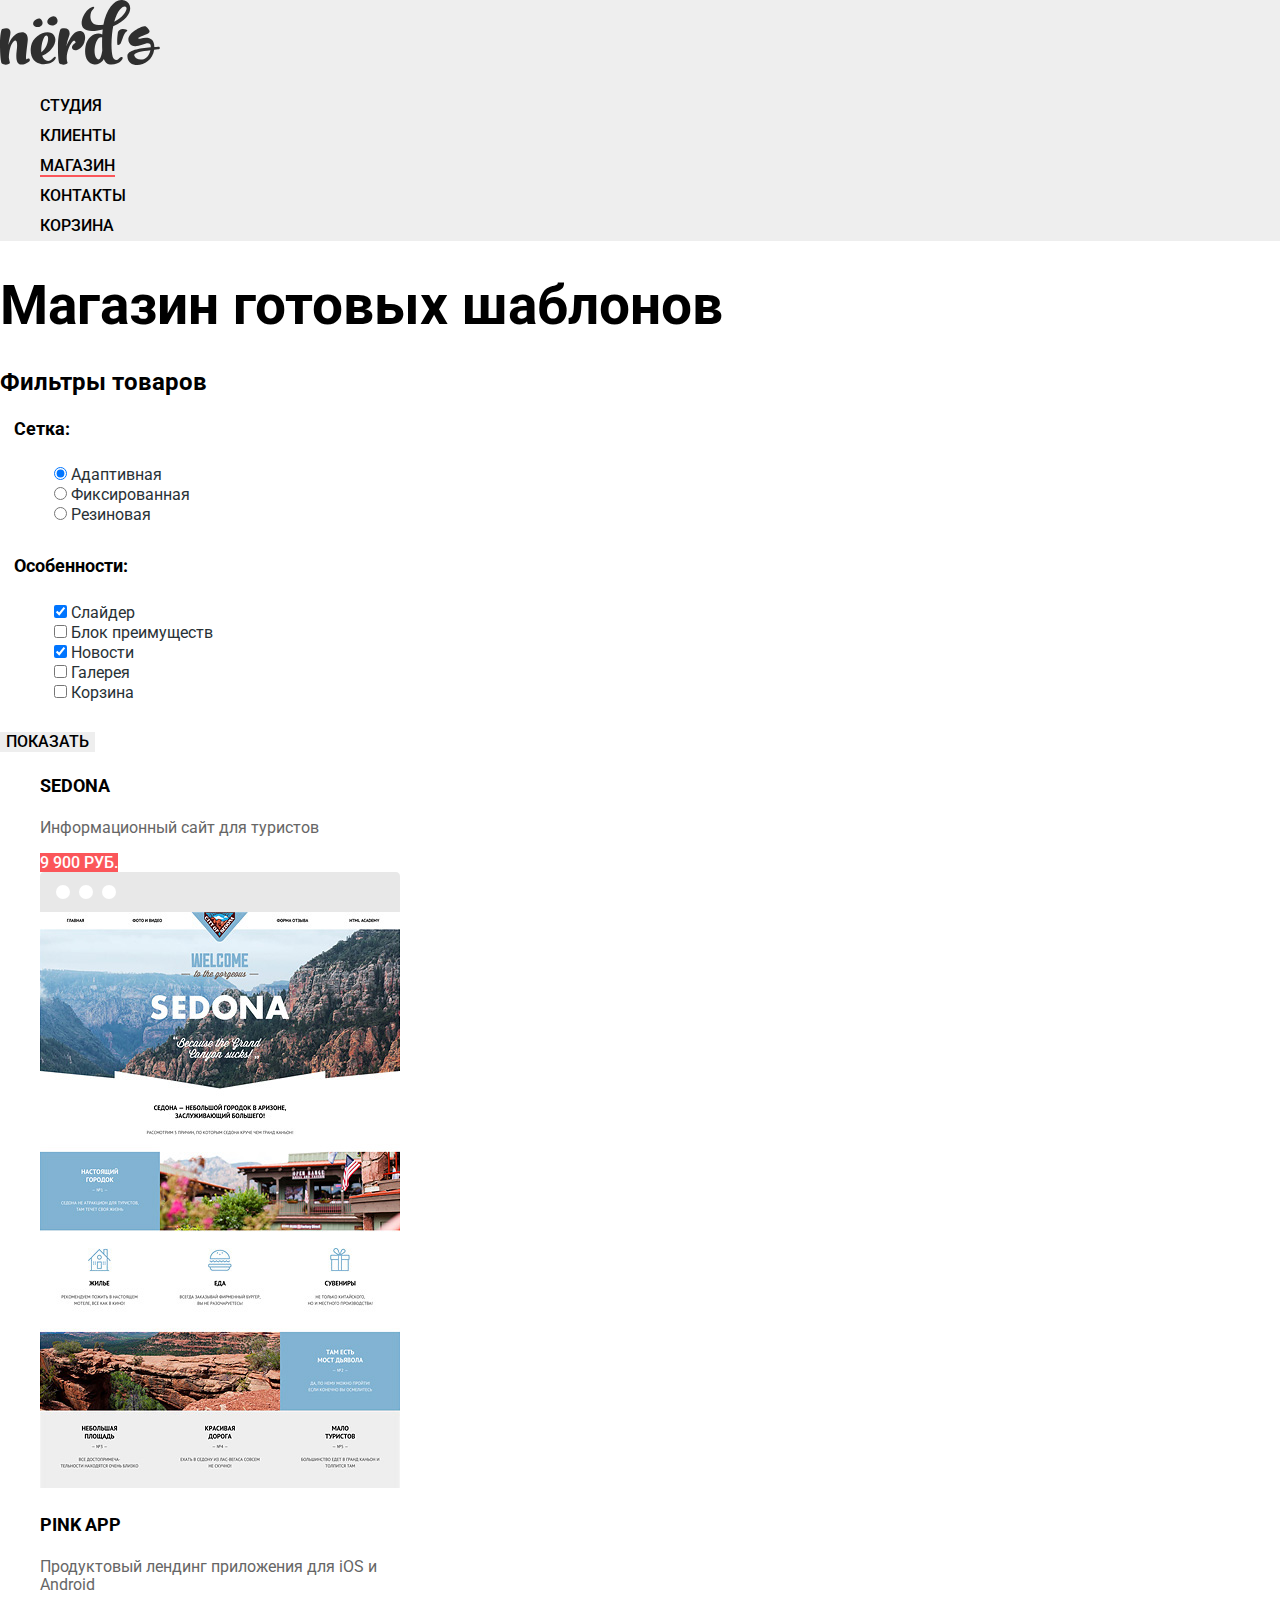
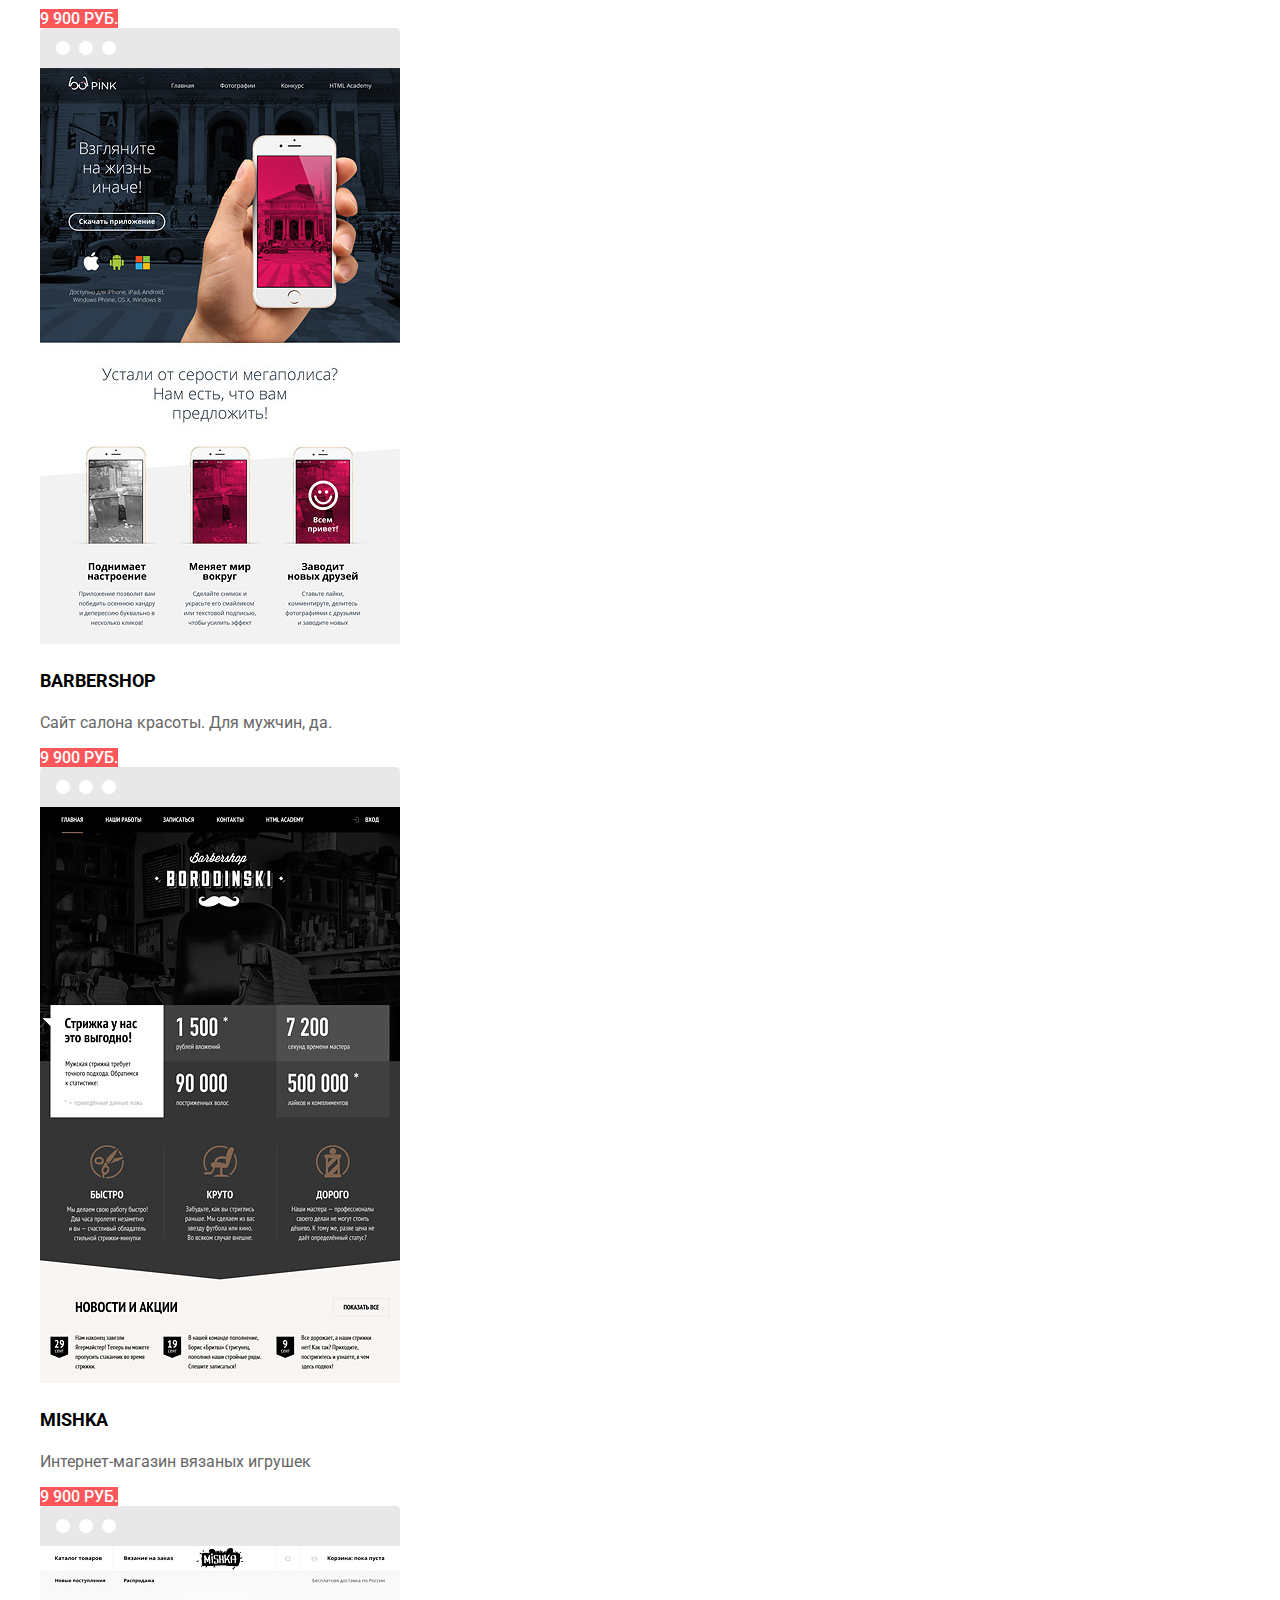
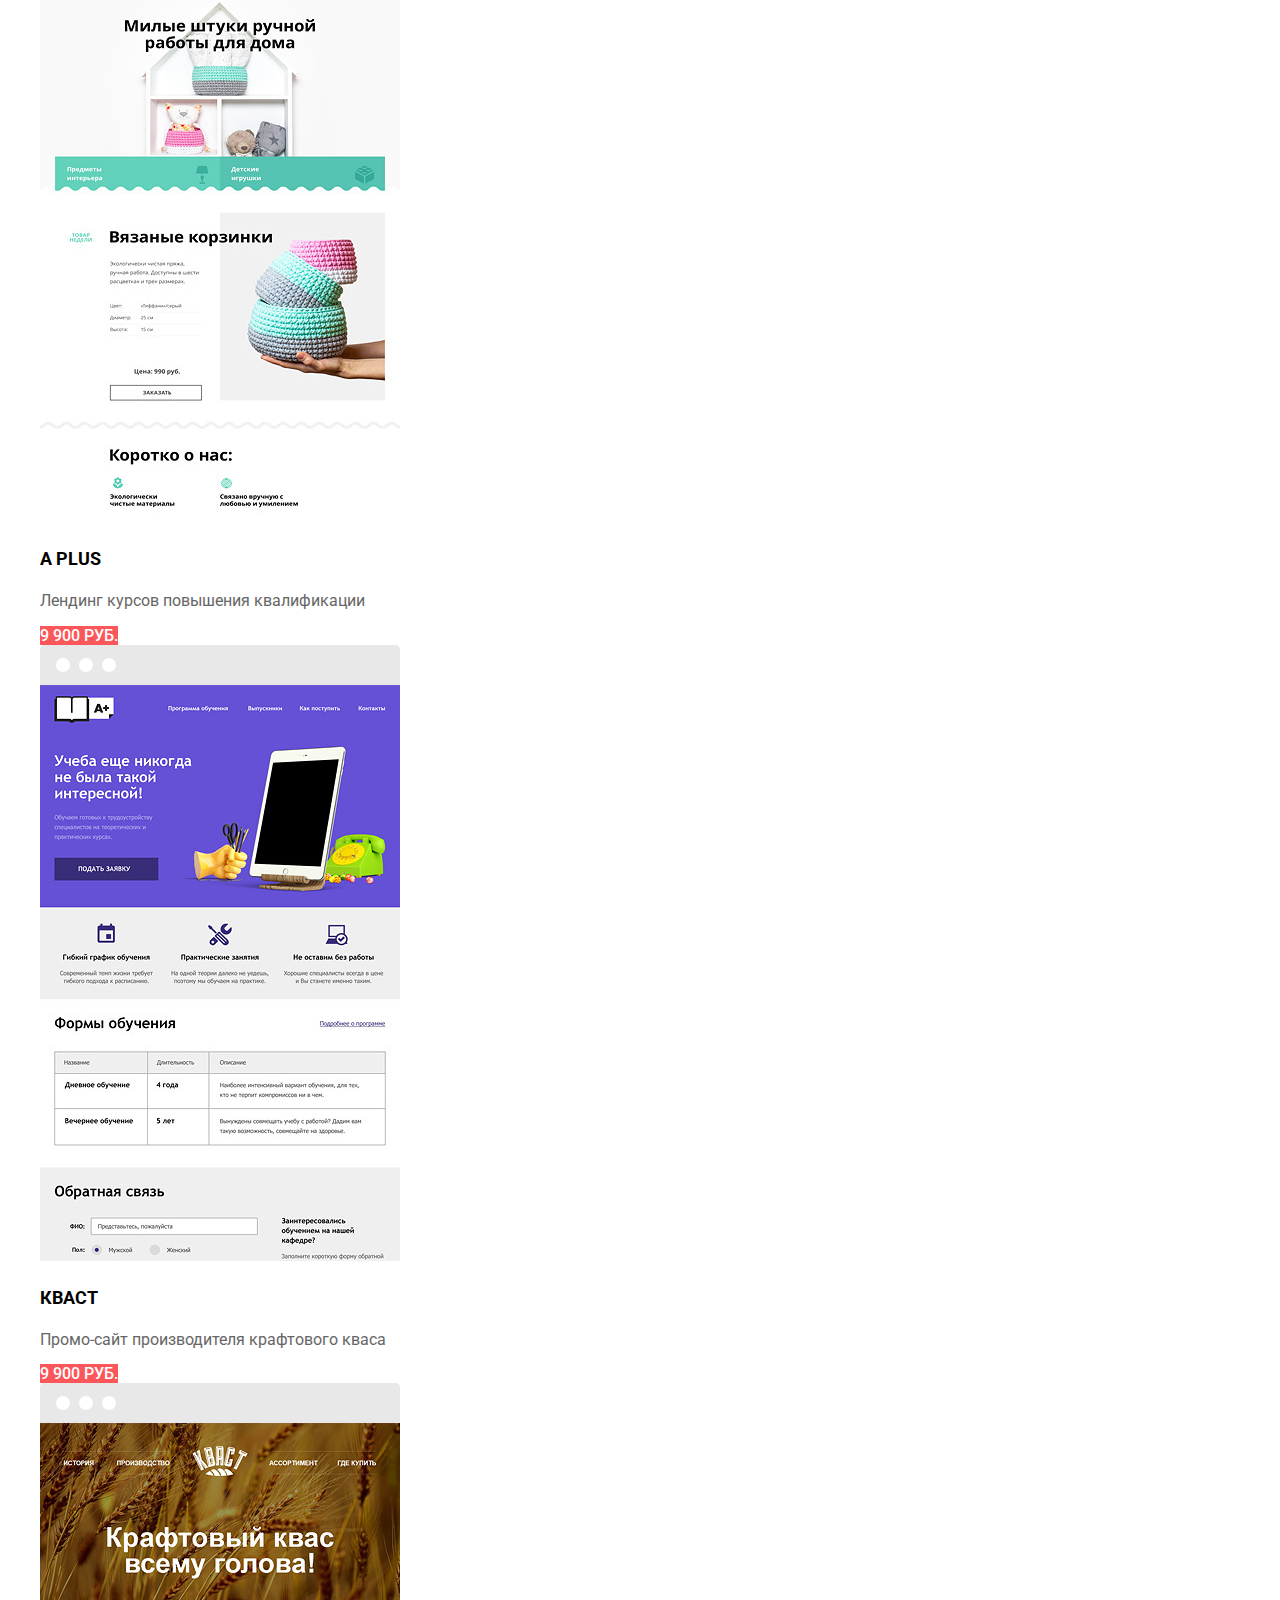
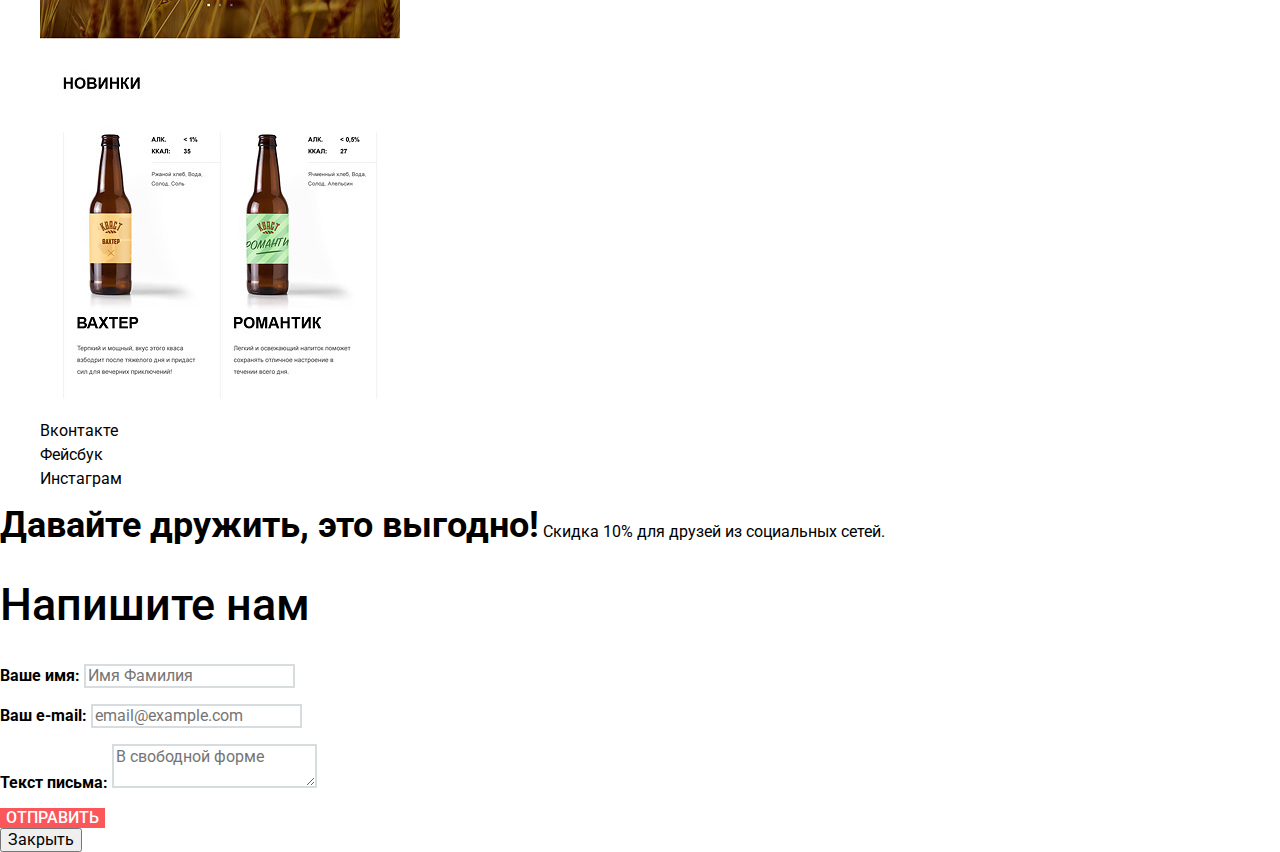
==== catalog.html @ ae448a40 "Лишние дивы убраны" ====
<!DOCTYPE html>
<html lang="ru">
<head>
    <meta charset="UTF-8">
    <title>Магазин готовых шаблонов</title>
    <link href="https://fonts.googleapis.com/css?family=Roboto:400,500,700" rel="stylesheet">
    <link href="css/normalize.css" rel="stylesheet">
    <link href="css/style.css" rel="stylesheet">
</head>
<body class="inner-page">
    <header>
        <nav class="main-navigation">
            <a class="main-header-logo" href="index.html">
                <img src="img/nerds-logo.svg" width="160" height="65" alt="Логотип Дизайн-студии «Нёрдс»">
            </a>
            <ul class="site-navigation">
                <li>
                    <a href="#">Студия</a>
                </li>
                <li>
                    <a href="#">Клиенты</a>
                </li>
                <li>
                    <a class="site-navigation-current" href="catalog.html">Магазин</a>
                </li>
                <li>
                    <a href="#">Контакты</a>
                </li>
                <li>
                    <a href="cart.html">Корзина</a>
                </li>
            </ul>
        </nav>
    </header>  
    <main>
        <h1 class="main-title">Магазин готовых шаблонов</h1>

        <section class="filters">
            <h2 class="visually-hidden">Фильтры товаров</h2>
            <form class="filter" method="get" action="https://echo.htmlacademy.ru">
                <fieldset>
                     <legend>Сетка:</legend>
                     <ul>
                         <li class="filter-option">
                            <input class="visually-hidden filter-input filter-input-radio" type="radio" name="dispaly-group" id="filter-adaptive" checked>
                            <label for="filter-adaptive">Адаптивная</label>
                        </li>
                        <li class="filter-option">
                            <input class="visually-hidden filter-input filter-input-radio" type="radio" name="dispaly-group" id="filter-fixed">
                            <label for="filter-fixed">Фиксированная</label>
                        </li>
                        <li class="filter-option">
                            <input class="visually-hidden filter-input filter-input-radio" type="radio" name="dispaly-group" id="filter-rubber">
                            <label for="filter-rubber">Резиновая</label>
                        </li>
                    </ul>
                </fieldset>
                <fieldset>
                    <legend>Особенности:</legend>
                    <ul>
                        <li class="filter-option">
                            <input class="visually-hidden filter-input filter-input-checkbox" type="checkbox" name="slider" id="filter-slider" checked>
                            <label for="filter-slider">Слайдер</label>
                        </li>
                        <li class="filter-option">
                            <input class="visually-hidden filter-input filter-input-checkbox" type="checkbox" name="features" id="filter-features">
                            <label for="filter-features">Блок преимуществ</label>
                        </li>
                        <li class="filter-option">
                            <input class="visually-hidden filter-input filter-input-checkbox" type="checkbox" name="news" id="filter-news" checked>
                            <label for="filter-news">Новости</label>
                        </li>
                        <li class="filter-option">
                            <input class="visually-hidden filter-input filter-input-checkbox" type="checkbox" name="gallery" id="filter-gallery">
                            <label for="filter-gallery">Галерея</label>
                        </li>
                        <li class="filter-option">
                            <input class="visually-hidden filter-input filter-input-checkbox" type="checkbox" name="cart" id="filter-cart">
                            <label for="filter-cart">Корзина</label>
                        </li>
                    </ul>
                </fieldset>
                <button class="button btn-filter" type="submit">Показать</button>
            </form>
        </section>
        
        <section class="catalog">
            <ul class="catalog-list">
                <li class="catalog-item">
                    <div class="catalog-item-hover">
                        <h3 class="catalog-item-title">Sedona</h3>
                        <p class="item-description">Информационный сайт для туристов</p> 
                        <a class="button" href="#">9 900 руб.</a>  
                    </div>
                    <div class="catalog-item-image">
                        <img class="item-image" src="img/img-sedona.jpg" width="360" height="576" alt="SEDONA"> 
                    </div>          
                </li>
                <li class="catalog-item">
                    <div class="catalog-item-hover">
                        <h3 class="catalog-item-title">Pink app</h3>
                        <p class="item-description">Продуктовый лендинг приложения для iOS и Android</p>
                        <a class="button" href="#">9 900 руб.</a>  
                    </div>
                    <div class="catalog-item-image">
                        <img class="item-image" src="img/img-pink.jpg" width="360" height="576" alt="PINK APP"> 
                    </div>          
                </li>
                <li class="catalog-item">
                    <div class="catalog-item-hover">
                        <h3 class="catalog-item-title">Barbershop</h3>
                        <p class="item-description">Сайт салона красоты. Для мужчин, да.</p>
                        <a class="button" href="#">9 900 руб.</a>  
                    </div>
                    <div class="catalog-item-image">
                        <img class="item-image" src="img/img-barbershop.jpg" width="360" height="576" alt="BARBERSHOP"> 
                    </div>          
                </li>
                <li class="catalog-item">
                    <div class="catalog-item-hover">
                        <h3 class="catalog-item-title">Mishka</h3>
                        <p class="item-description">Интернет-магазин вязаных игрушек</p>
                        <a class="button" href="#">9 900 руб.</a>  
                    </div>
                    <div class="catalog-item-image">
                        <img class="item-image" src="img/img-mishka.jpg" width="360" height="576" alt="MISHKA"> 
                    </div>          
                </li>
                <li class="catalog-item">
                    <div class="catalog-item-hover">
                        <h3 class="catalog-item-title">A Plus</h3>
                        <p class="item-description">Лендинг курсов повышения квалификации</p>
                        <a class="button" href="#">9 900 руб.</a>  
                    </div>
                    <div class="catalog-item-image">
                        <img class="item-image" src="img/img-aplus.jpg" width="360" height="576" alt="A PLUS"> 
                    </div>          
                </li>
                <li class="catalog-item">
                    <div class="catalog-item-hover">
                        <h3 class="catalog-item-title">Кваст</h3>
                        <p class="item-description">Промо-сайт производителя крафтового кваса</p>
                        <a class="button" href="#">9 900 руб.</a>  
                    </div>
                    <div class="catalog-item-image">
                        <img class="item-image" src="img/img-kvast.jpg" width="360" height="576" alt="КВАСТ"> 
                    </div>          
                </li>
            </ul>
        </section>

    </main>  
    <footer class="main-footer">
        <ul class="footer-social">
            <li>
                <a class="social-button vk" href="#">Вконтакте</a>
            </li>
            <li>
                <a class="social-button fb" href="#">Фейсбук</a>
            </li>
            <li>
                <a class="social-button inst" href="#">Инстаграм</a>
            </li>
        </ul>
        <p class="footer-text">
            <b>Давайте дружить, это выгодно!</b>
            <span>Скидка 10% для друзей из социальных сетей.</span>
        </p>
    </footer>

    <section class="modal-write-us">
        <h2>Напишите нам</h2>
        <form class="write-us-form" action="https://echo.htmlacademy.ru" method="post">
            <p>
                <label class="sub-name" for="name">Ваше имя:</label>
                <input class="name" id="name" type="text" name="name" placeholder="Имя Фамилия">
            </p>
            <p>
                <label class="sub-email" for="email">Ваш e-mail:</label>
                <input class="email" id="email" type="email" name="email" placeholder="email@example.com">
            </p>
            <p>
                <label class="sub-message" for="message">Текст письма:</label>
                <textarea class="message" id="message" name="message" placeholder="В свободной форме"></textarea>
            </p>
            <button class="button btn-write-us" type="submit">Отправить</button>
        </form>
        <button class="modal-close" type="button">Закрыть</button>
    </section>
</body>
</html>
---- css/style.css ----
body {
    margin: 0;
    padding: 0;
  
    font-family: "Roboto", Arial, sans-serif;
    font-size: 16px;
    line-height: 24px;
    font-weight: 400;
    color: #000000;
    
    background-color: #ffffff;
}

a {
    text-decoration: none;
}

.button {
    font: inherit;
    line-height: 18px;
    font-weight: 500;
    color: #ffffff;
  
    text-align: center;    
    vertical-align: middle;
    text-transform: uppercase;
  
    background-color: #fb565a;
    border: none;
}

.button:hover,
.button:focus {
    background-color: #e74246;
}

.button:active {
    color: rgba(255,255,255,0.3);

    background-color: #d7373b;
    box-shadow: inset 0px 3px 0 0 rgba(0, 1, 1, 0.1);
}

.main-navigation {
    font-size: 16px;
    line-height: 30px;
    color: #000000;
  
    background-color: #eeeeee;
}

.site-navigation,
.developments-list {
    list-style: none;
}

.site-navigation a {
    font-weight: 500;
    text-transform: uppercase;
    color: #000000;
}

.site-navigation a:hover,
.site-navigation a:focus {
    color: #fb565a;
}

.site-navigation a:active {
    color: rgba(0,0,0,0.3);
}
.site-navigation-current {
    border-bottom: 2px solid #fb565a;
}

.main-header-logo:hover {
    opacity: 0.8;
}

.main-header-logo:active {
    opacity: 0.3;
}

.btn-buy-app {
    background-color: #00ca74;
}

.btn-buy-app:hover,
.btn-buy-app:focus {
    background-color: #00bc6c;
}

.btn-buy-app:active {
    background-color: #00aa62;
}

.btn-buy-presentation {
    background-color: #efc84a;
}

.btn-buy-presentation:hover,
.btn-buy-presentation:focus {
    background-color: #eab534;
}

.btn-buy-presentation:active {
    background-color: #e5a722;
}

.main-title {
    font-size: 55px;
    line-height: 55px;
    font-weight: 700;
    color: #000000;
}

.filters fieldset {
    border: none;
}

.filters legend {
    font-size: 18px;
    line-height: 30px;
    font-weight: 700;
    color: #000000;
}

.filters ul {
    color: #283136;
    line-height: 20px;
    list-style: none; 
}

.filter-input:disabled + label {
    opacity: 0.3;
}

.btn-filter {
    color: #000000;

    background-color: #eeeeee;
}

.btn-filter:hover,
.btn-filter:focus {
    background-color: #dfdfdf;
}

.btn-filter:active {
    color: rgba(0,0,0,0.3);

    background-color: #d5d5d5;
}

.catalog-list {
    color: #666666;
    line-height: 18px;
    list-style: none; 
}

.catalog-item {
    width: 360px;
}

.catalog-item-title {
    font-size: 18px;
    line-height: 30px;
    font-weight: 700;
    text-transform: uppercase;
    color: #000000;
}

.catalog-item-image::before {
    content: "";

    display: block;
    width: 360px;
    height: 40px;

    background: url(../img/browser.svg) no-repeat;
    opacity: 0.12;
}

.catalog-item:hover > .catalog-item-image::before {
    opacity: 1;
}

.footer-social {
    list-style: none;
}

.main-footer a {
    font: inherit;
    color: #000000;
}

.footer-text b {
    font-size: 36px;
    line-height: 36px;
    font-weight: 700;
}

.footer-text span {
    font-size: 16px;
    line-height: 22px;
    font-weight: 400;
}

.modal-write-us {
    font-size: 16px;
    line-height: 18px;
    font-weight: 700;
    color: #000000;
  
    background-color: #ffffff;
}

.modal-write-us h2 {
    font-size: 45px;
    line-height: 45px;
    font-weight: 500;
}

.modal-write-us input,
.modal-write-us textarea {
    font: inherit;
    color: rgba(68,68,68,0.5);
    font-weight: 400;

    background-color: #ffffff;
    border: 2px solid #d7dcde;
} 

.modal-write-us input:hover,
.modal-write-us textarea:hover {
    border-color: #b4b9bb;
} 

.modal-write-us input:focus,
.modal-write-us textarea:focus {
    color: rgba(68,68,68,1);

    border-color: #000000;
} 

.modal-write-us input:invalid,
.modal-write-us textarea:invalid {
    color: #e74246;

    border-color: #e74246;
}
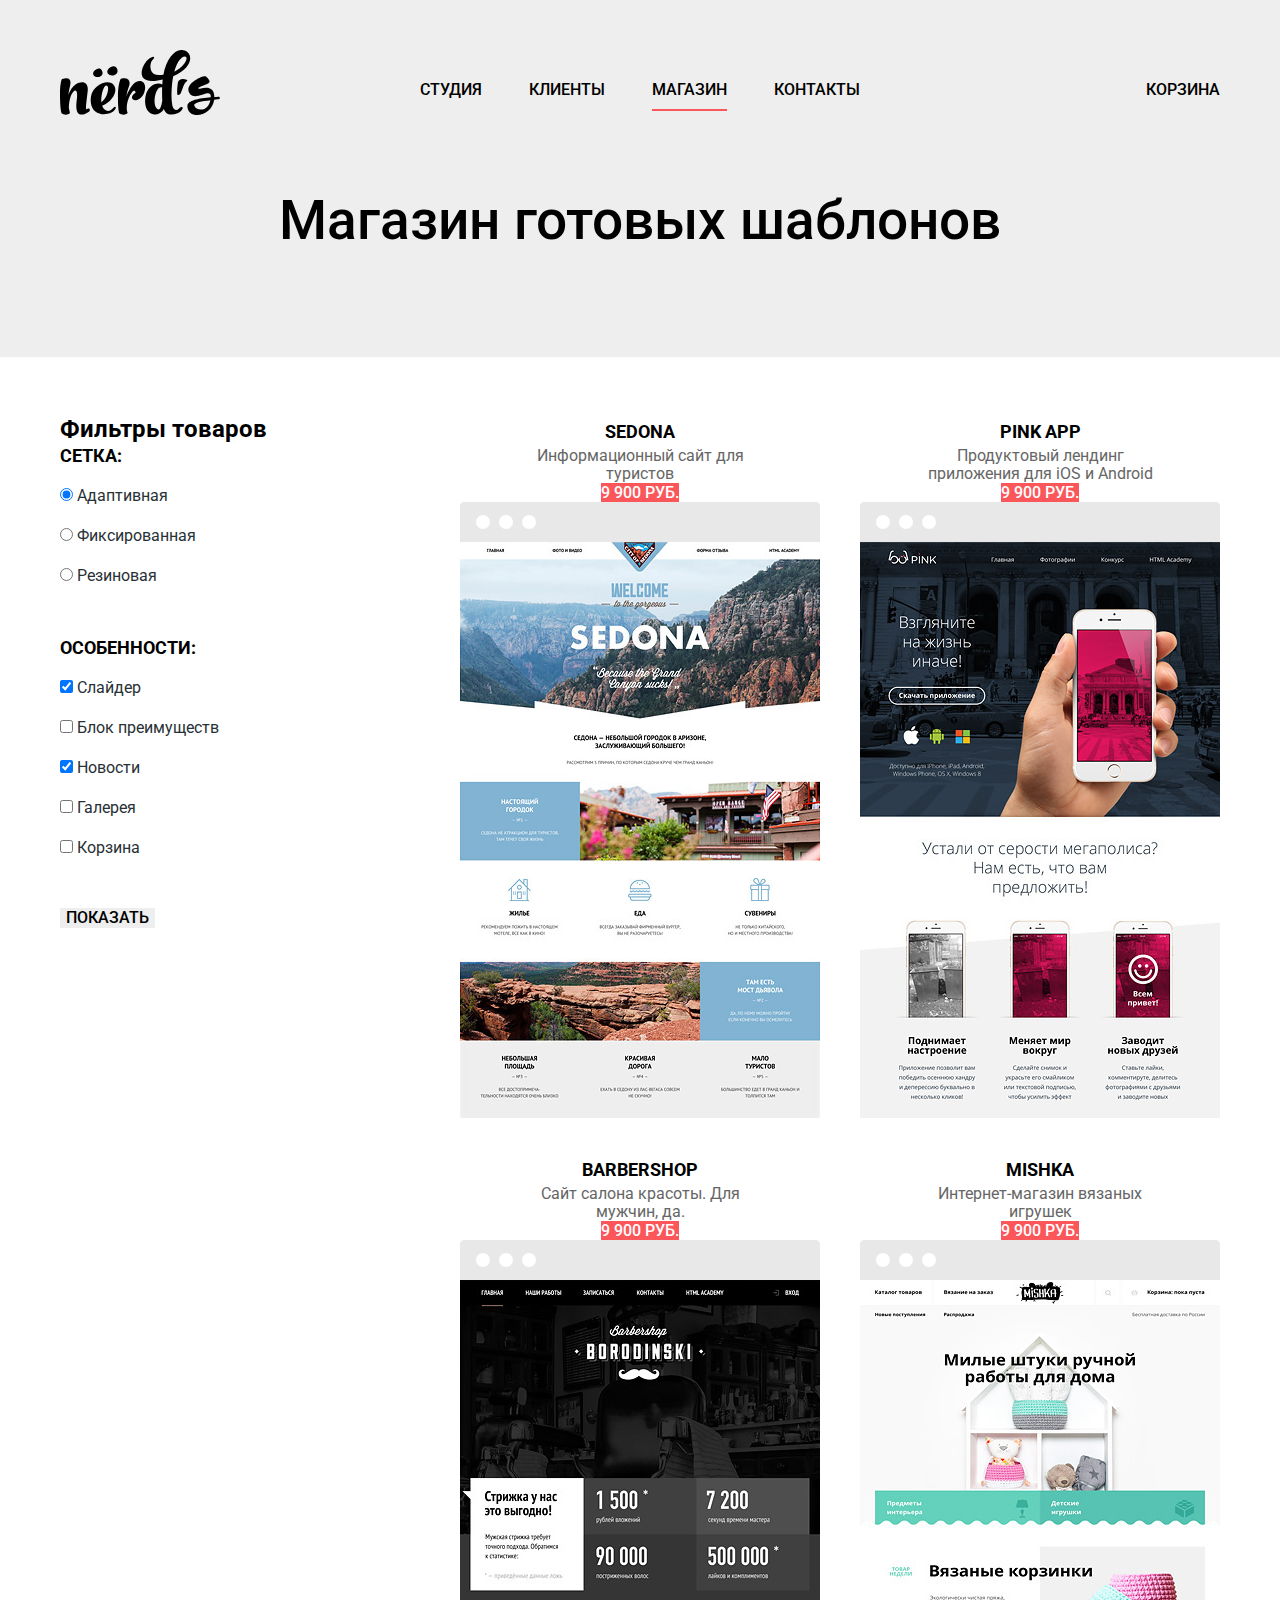
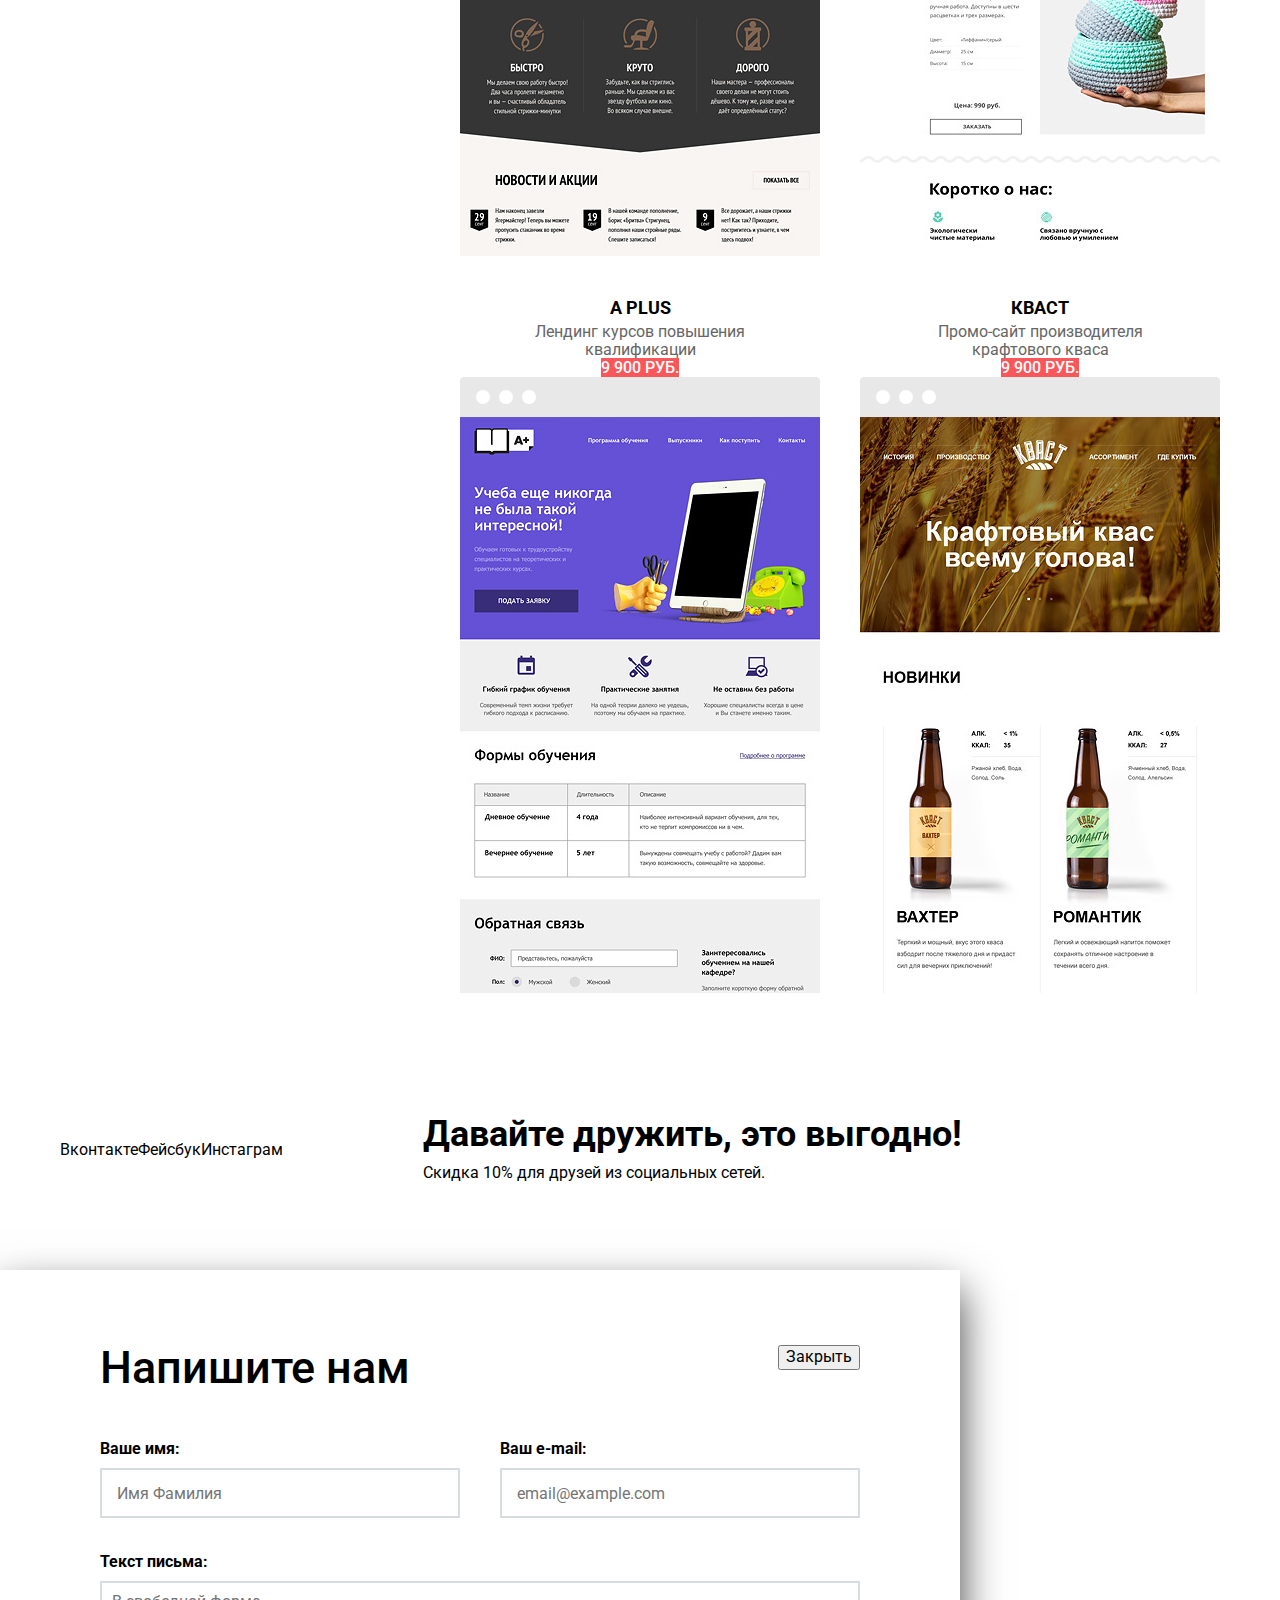
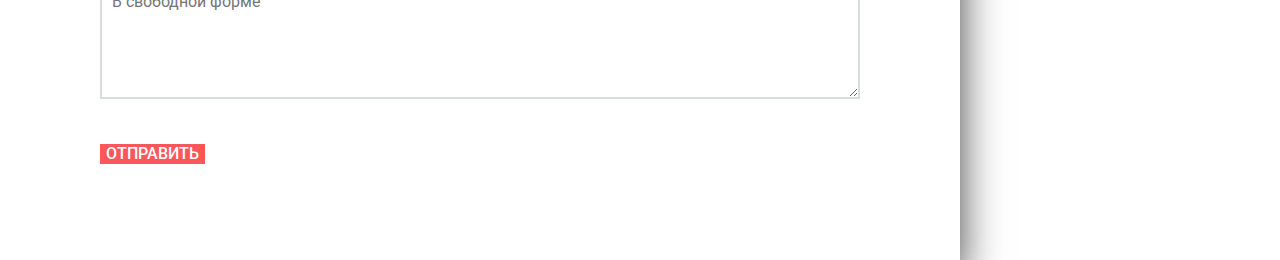
==== commit fef97f1f: "Основное задание: начинаем строить сетку личного проекта на флексах" ====
--- a/catalog.html
+++ b/catalog.html
@@ -8,149 +8,155 @@
     <link href="css/style.css" rel="stylesheet">
 </head>
 <body class="inner-page">
-    <header>
-        <nav class="main-navigation">
-            <a class="main-header-logo" href="index.html">
-                <img src="img/nerds-logo.svg" width="160" height="65" alt="Логотип Дизайн-студии «Нёрдс»">
-            </a>
-            <ul class="site-navigation">
-                <li>
-                    <a href="#">Студия</a>
-                </li>
-                <li>
-                    <a href="#">Клиенты</a>
-                </li>
-                <li>
-                    <a class="site-navigation-current" href="catalog.html">Магазин</a>
-                </li>
-                <li>
-                    <a href="#">Контакты</a>
-                </li>
-                <li>
-                    <a href="cart.html">Корзина</a>
-                </li>
-            </ul>
-        </nav>
+    <header class="main-header">
+        <div class="container">
+            <nav class="main-navigation">
+                <a class="main-header-logo" href="index.html">
+                    <img src="img/nerds-logo.svg" width="160" height="65" alt="Логотип Дизайн-студии «Нёрдс»">
+                </a>
+                <ul class="site-navigation">
+                    <li>
+                        <a href="#">Студия</a>
+                    </li>
+                    <li>
+                        <a href="#">Клиенты</a>
+                    </li>
+                    <li>
+                        <a class="site-navigation-current" href="catalog.html">Магазин</a>
+                    </li>
+                    <li>
+                        <a href="#">Контакты</a>
+                    </li>
+                </ul>
+                <ul class="cart">
+                    <li>
+                        <a href="cart.html">Корзина</a>
+                    </li>
+                </ul>
+            </nav>         
+        </div>
     </header>  
     <main>
         <h1 class="main-title">Магазин готовых шаблонов</h1>
-
-        <section class="filters">
-            <h2 class="visually-hidden">Фильтры товаров</h2>
-            <form class="filter" method="get" action="https://echo.htmlacademy.ru">
-                <fieldset>
-                     <legend>Сетка:</legend>
-                     <ul>
-                         <li class="filter-option">
-                            <input class="visually-hidden filter-input filter-input-radio" type="radio" name="dispaly-group" id="filter-adaptive" checked>
-                            <label for="filter-adaptive">Адаптивная</label>
-                        </li>
-                        <li class="filter-option">
-                            <input class="visually-hidden filter-input filter-input-radio" type="radio" name="dispaly-group" id="filter-fixed">
-                            <label for="filter-fixed">Фиксированная</label>
-                        </li>
-                        <li class="filter-option">
-                            <input class="visually-hidden filter-input filter-input-radio" type="radio" name="dispaly-group" id="filter-rubber">
-                            <label for="filter-rubber">Резиновая</label>
-                        </li>
-                    </ul>
-                </fieldset>
-                <fieldset>
-                    <legend>Особенности:</legend>
-                    <ul>
-                        <li class="filter-option">
-                            <input class="visually-hidden filter-input filter-input-checkbox" type="checkbox" name="slider" id="filter-slider" checked>
-                            <label for="filter-slider">Слайдер</label>
-                        </li>
-                        <li class="filter-option">
-                            <input class="visually-hidden filter-input filter-input-checkbox" type="checkbox" name="features" id="filter-features">
-                            <label for="filter-features">Блок преимуществ</label>
-                        </li>
-                        <li class="filter-option">
-                            <input class="visually-hidden filter-input filter-input-checkbox" type="checkbox" name="news" id="filter-news" checked>
-                            <label for="filter-news">Новости</label>
-                        </li>
-                        <li class="filter-option">
-                            <input class="visually-hidden filter-input filter-input-checkbox" type="checkbox" name="gallery" id="filter-gallery">
-                            <label for="filter-gallery">Галерея</label>
-                        </li>
-                        <li class="filter-option">
-                            <input class="visually-hidden filter-input filter-input-checkbox" type="checkbox" name="cart" id="filter-cart">
-                            <label for="filter-cart">Корзина</label>
-                        </li>
-                    </ul>
-                </fieldset>
-                <button class="button btn-filter" type="submit">Показать</button>
-            </form>
-        </section>
+          
+        <div class="main-columns container">
+            <section class="filters">
+                <h2 class="visually-hidden">Фильтры товаров</h2>
+                <form class="filter" method="get" action="https://echo.htmlacademy.ru">
+                    <fieldset>
+                         <legend>Сетка:</legend>
+                         <ul class="filter-grid">
+                             <li class="filter-option">
+                                <input class="visually-hidden filter-input filter-input-radio" type="radio" name="dispaly-group" id="filter-adaptive" checked>
+                                <label for="filter-adaptive">Адаптивная</label>
+                            </li>
+                            <li class="filter-option">
+                                <input class="visually-hidden filter-input filter-input-radio" type="radio" name="dispaly-group" id="filter-fixed">
+                                <label for="filter-fixed">Фиксированная</label>
+                            </li>
+                            <li class="filter-option">
+                                <input class="visually-hidden filter-input filter-input-radio" type="radio" name="dispaly-group" id="filter-rubber">
+                                <label for="filter-rubber">Резиновая</label>
+                            </li>
+                        </ul>
+                    </fieldset>
+                    <fieldset>
+                        <legend>Особенности:</legend>
+                        <ul class="filter-features">
+                            <li class="filter-option">
+                                <input class="visually-hidden filter-input filter-input-checkbox" type="checkbox" name="slider" id="filter-slider" checked>
+                                <label for="filter-slider">Слайдер</label>
+                            </li>
+                            <li class="filter-option">
+                                <input class="visually-hidden filter-input filter-input-checkbox" type="checkbox" name="features" id="filter-features">
+                                <label for="filter-features">Блок преимуществ</label>
+                            </li>
+                            <li class="filter-option">
+                                <input class="visually-hidden filter-input filter-input-checkbox" type="checkbox" name="news" id="filter-news" checked>
+                                <label for="filter-news">Новости</label>
+                            </li>
+                            <li class="filter-option">
+                                <input class="visually-hidden filter-input filter-input-checkbox" type="checkbox" name="gallery" id="filter-gallery">
+                                <label for="filter-gallery">Галерея</label>
+                            </li>
+                            <li class="filter-option">
+                                <input class="visually-hidden filter-input filter-input-checkbox" type="checkbox" name="cart" id="filter-cart">
+                                <label for="filter-cart">Корзина</label>
+                            </li>
+                        </ul>
+                    </fieldset>
+                    <button class="button btn-filter" type="submit">Показать</button>
+                </form>
+            </section>
+            
+            <section class="catalog">
+                <ul class="catalog-list">
+                    <li class="catalog-item">
+                        <div class="catalog-item-hover">
+                            <h3 class="catalog-item-title">Sedona</h3>
+                            <p class="item-description">Информационный сайт для туристов</p> 
+                            <a class="button" href="#">9 900 руб.</a>  
+                        </div>
+                        <div class="catalog-item-image">
+                            <img class="item-image" src="img/img-sedona.jpg" width="360" height="576" alt="SEDONA"> 
+                        </div>          
+                    </li>
+                    <li class="catalog-item">
+                        <div class="catalog-item-hover">
+                            <h3 class="catalog-item-title">Pink app</h3>
+                            <p class="item-description">Продуктовый лендинг приложения для iOS и Android</p>
+                            <a class="button" href="#">9 900 руб.</a>  
+                        </div>
+                        <div class="catalog-item-image">
+                            <img class="item-image" src="img/img-pink.jpg" width="360" height="576" alt="PINK APP"> 
+                        </div>          
+                    </li>
+                    <li class="catalog-item">
+                        <div class="catalog-item-hover">
+                            <h3 class="catalog-item-title">Barbershop</h3>
+                            <p class="item-description">Сайт салона красоты. Для мужчин, да.</p>
+                            <a class="button" href="#">9 900 руб.</a>  
+                        </div>
+                        <div class="catalog-item-image">
+                            <img class="item-image" src="img/img-barbershop.jpg" width="360" height="576" alt="BARBERSHOP"> 
+                        </div>          
+                    </li>
+                    <li class="catalog-item">
+                        <div class="catalog-item-hover">
+                            <h3 class="catalog-item-title">Mishka</h3>
+                            <p class="item-description">Интернет-магазин вязаных игрушек</p>
+                            <a class="button" href="#">9 900 руб.</a>  
+                        </div>
+                        <div class="catalog-item-image">
+                            <img class="item-image" src="img/img-mishka.jpg" width="360" height="576" alt="MISHKA"> 
+                        </div>          
+                    </li>
+                    <li class="catalog-item">
+                        <div class="catalog-item-hover">
+                            <h3 class="catalog-item-title">A Plus</h3>
+                            <p class="item-description">Лендинг курсов повышения квалификации</p>
+                            <a class="button" href="#">9 900 руб.</a>  
+                        </div>
+                        <div class="catalog-item-image">
+                            <img class="item-image" src="img/img-aplus.jpg" width="360" height="576" alt="A PLUS"> 
+                        </div>          
+                    </li>
+                    <li class="catalog-item">
+                        <div class="catalog-item-hover">
+                            <h3 class="catalog-item-title">Кваст</h3>
+                            <p class="item-description">Промо-сайт производителя крафтового кваса</p>
+                            <a class="button" href="#">9 900 руб.</a>  
+                        </div>
+                        <div class="catalog-item-image">
+                            <img class="item-image" src="img/img-kvast.jpg" width="360" height="576" alt="КВАСТ"> 
+                        </div>          
+                    </li>
+                </ul>
+            </section>
+        </div>
         
-        <section class="catalog">
-            <ul class="catalog-list">
-                <li class="catalog-item">
-                    <div class="catalog-item-hover">
-                        <h3 class="catalog-item-title">Sedona</h3>
-                        <p class="item-description">Информационный сайт для туристов</p> 
-                        <a class="button" href="#">9 900 руб.</a>  
-                    </div>
-                    <div class="catalog-item-image">
-                        <img class="item-image" src="img/img-sedona.jpg" width="360" height="576" alt="SEDONA"> 
-                    </div>          
-                </li>
-                <li class="catalog-item">
-                    <div class="catalog-item-hover">
-                        <h3 class="catalog-item-title">Pink app</h3>
-                        <p class="item-description">Продуктовый лендинг приложения для iOS и Android</p>
-                        <a class="button" href="#">9 900 руб.</a>  
-                    </div>
-                    <div class="catalog-item-image">
-                        <img class="item-image" src="img/img-pink.jpg" width="360" height="576" alt="PINK APP"> 
-                    </div>          
-                </li>
-                <li class="catalog-item">
-                    <div class="catalog-item-hover">
-                        <h3 class="catalog-item-title">Barbershop</h3>
-                        <p class="item-description">Сайт салона красоты. Для мужчин, да.</p>
-                        <a class="button" href="#">9 900 руб.</a>  
-                    </div>
-                    <div class="catalog-item-image">
-                        <img class="item-image" src="img/img-barbershop.jpg" width="360" height="576" alt="BARBERSHOP"> 
-                    </div>          
-                </li>
-                <li class="catalog-item">
-                    <div class="catalog-item-hover">
-                        <h3 class="catalog-item-title">Mishka</h3>
-                        <p class="item-description">Интернет-магазин вязаных игрушек</p>
-                        <a class="button" href="#">9 900 руб.</a>  
-                    </div>
-                    <div class="catalog-item-image">
-                        <img class="item-image" src="img/img-mishka.jpg" width="360" height="576" alt="MISHKA"> 
-                    </div>          
-                </li>
-                <li class="catalog-item">
-                    <div class="catalog-item-hover">
-                        <h3 class="catalog-item-title">A Plus</h3>
-                        <p class="item-description">Лендинг курсов повышения квалификации</p>
-                        <a class="button" href="#">9 900 руб.</a>  
-                    </div>
-                    <div class="catalog-item-image">
-                        <img class="item-image" src="img/img-aplus.jpg" width="360" height="576" alt="A PLUS"> 
-                    </div>          
-                </li>
-                <li class="catalog-item">
-                    <div class="catalog-item-hover">
-                        <h3 class="catalog-item-title">Кваст</h3>
-                        <p class="item-description">Промо-сайт производителя крафтового кваса</p>
-                        <a class="button" href="#">9 900 руб.</a>  
-                    </div>
-                    <div class="catalog-item-image">
-                        <img class="item-image" src="img/img-kvast.jpg" width="360" height="576" alt="КВАСТ"> 
-                    </div>          
-                </li>
-            </ul>
-        </section>
-
     </main>  
-    <footer class="main-footer">
+    <footer class="main-footer container">
         <ul class="footer-social">
             <li>
                 <a class="social-button vk" href="#">Вконтакте</a>
--- a/css/style.css
+++ b/css/style.css
@@ -41,31 +41,77 @@
     box-shadow: inset 0px 3px 0 0 rgba(0, 1, 1, 0.1);
 }
 
+.container {
+    max-width: 1160px;
+    margin: 0 auto;
+    padding: 0 20px;
+}
+
+.main-header {
+    width: 100%;
+
+    background-color: #eeeeee;
+}
+
+.site-navigation,
+.cart,
+.developments-list {
+    list-style: none;
+    margin: 0;
+    padding: 0;
+}
+
+.site-navigation a,
+.cart a {
+    display: block;
+    height: 34px;
+
+    font-weight: 500;
+    text-transform: uppercase;
+    color: #000000;
+}
+
+
 .main-navigation {
+    display: flex;
+    padding-top:50px;
+    padding-bottom: 35px;
+    
     font-size: 16px;
     line-height: 30px;
     color: #000000;
-  
-    background-color: #eeeeee;
-}
-
-.site-navigation,
-.developments-list {
-    list-style: none;
-}
-
-.site-navigation a {
-    font-weight: 500;
-    text-transform: uppercase;
-    color: #000000;
+}
+
+.main-header-logo {
+    width: 160px;
+    height: 65px;
+    margin-right: 200px;
+}
+
+.site-navigation {
+    display: flex;
+    justify-content: space-between;
+    width: 440px;
+    margin-top: 25px;
+}
+
+.cart {
+    width: 80px;
+    margin-top: 25px;
+    margin-left:auto;
+
+    text-align: right;  
 }
 
 .site-navigation a:hover,
-.site-navigation a:focus {
+.site-navigation a:focus,
+.cart a:hover,
+.cart a:focus {
     color: #fb565a;
 }
 
-.site-navigation a:active {
+.site-navigation a:active,
+.cart:active a {
     color: rgba(0,0,0,0.3);
 }
 .site-navigation-current {
@@ -78,6 +124,51 @@
 
 .main-header-logo:active {
     opacity: 0.3;
+}
+
+.developments-list {
+    display: flex;
+    padding-bottom: 80px;
+
+    border-bottom: 2px solid #eeeeee;
+}
+
+.development-item {
+    display: flex;
+    flex-direction: column;
+    width: 300px;
+    margin-right: 100px;
+}
+
+.development-item h3 {
+    margin:25px 0;
+    padding:0;
+
+    font-size: 24px;
+    line-height: 30px;
+    font-weight: 700;
+    text-transform: uppercase;
+}
+
+.development-item p {
+    margin:0;
+    margin-top: -7px;
+    padding:0;
+    margin-bottom: 32px;
+    width: 250px;
+
+    text-align: left;
+}
+
+.development-item img {
+    width: 300px;
+    height: 146px;
+
+    order: -1;
+}
+
+.development-item a {
+    align-self: flex-start;
 }
 
 .btn-buy-app {
@@ -106,62 +197,44 @@
     background-color: #e5a722;
 }
 
+.main-columns {
+    display:flex;
+    justify-content: space-between;
+}
+
 .main-title {
+    margin: 0;
+    margin-bottom: 60px;
+    padding: 43px 0 109px;
+
     font-size: 55px;
     line-height: 55px;
-    font-weight: 700;
-    color: #000000;
+    font-weight: 500;
+    text-align: center;
+    color: #000000;
+
+    background-color: #eeeeee;
+}
+
+.filters h2 {
+    margin: 0;
+    padding: 0;
 }
 
 .filters fieldset {
+    margin:0;
+    padding:0;
+
     border: none;
 }
 
+.filters fieldset:not(:last-child) {
+    margin-bottom: 47px;
+}
+
 .filters legend {
-    font-size: 18px;
-    line-height: 30px;
-    font-weight: 700;
-    color: #000000;
-}
-
-.filters ul {
-    color: #283136;
-    line-height: 20px;
-    list-style: none; 
-}
-
-.filter-input:disabled + label {
-    opacity: 0.3;
-}
-
-.btn-filter {
-    color: #000000;
-
-    background-color: #eeeeee;
-}
-
-.btn-filter:hover,
-.btn-filter:focus {
-    background-color: #dfdfdf;
-}
-
-.btn-filter:active {
-    color: rgba(0,0,0,0.3);
-
-    background-color: #d5d5d5;
-}
-
-.catalog-list {
-    color: #666666;
-    line-height: 18px;
-    list-style: none; 
-}
-
-.catalog-item {
-    width: 360px;
-}
-
-.catalog-item-title {
+    margin-bottom: 15px;
+
     font-size: 18px;
     line-height: 30px;
     font-weight: 700;
@@ -169,6 +242,92 @@
     color: #000000;
 }
 
+.filters ul {
+    margin:0;
+    padding:0;
+
+    line-height: 20px;
+    list-style: none; 
+    color: #283136;
+}
+
+.filter-grid {
+    display: flex;
+    flex-direction: column;
+    justify-content: space-between;
+    min-height: 100px;
+}
+
+.filter-features {
+    display: flex;
+    flex-direction: column;
+    justify-content: space-between;
+    min-height: 180px;
+}
+
+.filter-input:disabled + label {
+    opacity: 0.3;
+}
+
+.btn-filter {
+    color: #000000;
+
+    background-color: #eeeeee;
+}
+
+.btn-filter:hover,
+.btn-filter:focus {
+    background-color: #dfdfdf;
+}
+
+.btn-filter:active {
+    color: rgba(0,0,0,0.3);
+
+    background-color: #d5d5d5;
+}
+
+.catalog {
+    width: 760px;
+}
+
+.catalog-list {
+    display: flex;
+    justify-content: space-between;
+    flex-wrap: wrap;
+    margin:0;
+    padding:0;
+
+    text-align: center;
+    line-height: 18px;
+    list-style: none; 
+    color: #666666;
+}
+
+.catalog-item {
+    width: 360px;
+    margin-bottom: 33px;
+}
+
+.catalog-item-title {
+    margin:0;
+    padding:0;
+
+    font-size: 18px;
+    line-height: 30px;
+    font-weight: 700;
+    text-align: center;
+    text-transform: uppercase;
+    color: #000000;
+}
+
+.item-description {
+    width: 240px;
+    margin:0 auto;
+    padding:0;
+
+    text-align: center;
+}
+
 .catalog-item-image::before {
     content: "";
 
@@ -184,19 +343,35 @@
     opacity: 1;
 }
 
-.footer-social {
-    list-style: none;
+.main-footer {
+    display: flex;
+    padding: 70px 0;
 }
 
 .main-footer a {
     font: inherit;
     color: #000000;
+}
+
+.footer-social {
+    display: flex;
+    align-items: center;
+    padding:0;
+    margin-right: 140px;
+
+    list-style: none;
+}
+
+.footer-text {
+    display: flex;
+    flex-direction: column;
 }
 
 .footer-text b {
     font-size: 36px;
     line-height: 36px;
     font-weight: 700;
+    margin-bottom: 10px;
 }
 
 .footer-text span {
@@ -206,18 +381,79 @@
 }
 
 .modal-write-us {
+    display:flex;
+    flex-direction: column;
+    width: 960px;
+    height: 590px;
+    margin:0;
+    padding: 75px 100px 85px;
+    box-sizing: border-box; 
+    
     font-size: 16px;
     line-height: 18px;
     font-weight: 700;
     color: #000000;
   
     background-color: #ffffff;
+    box-shadow: 0px 20px 40px 0 rgba(0, 1, 1, 0.75);
 }
 
 .modal-write-us h2 {
+    align-self: flex-start;
+    margin:0;
+    margin-bottom: 50px;
+    padding:0;
+
     font-size: 45px;
     line-height: 45px;
     font-weight: 500;
+}
+
+.write-us-form {
+    position: relative;
+
+    display:flex;
+    flex-wrap: wrap;
+    justify-content: space-between;
+    margin:0;
+    padding:0;
+}
+
+.write-us-form p {
+    display: flex;
+    flex-direction: column;
+    margin:0;
+    padding:0;
+}
+
+.btn-write-us {
+    align-self: flex-start;
+}
+
+.write-us-form input:not([type=submit]) {
+    width: 360px;
+    height: 50px;
+    margin-top: 10px;
+    padding: 0 15px;
+    box-sizing: border-box; 
+}
+
+.sub-message {
+    margin: 35px 0 10px;
+}
+
+.message {
+    width: 760px;
+    height: 118px;
+    margin-bottom: 45px;
+    padding: 10px;
+    box-sizing: border-box;
+}
+
+.modal-close {
+    position: absolute;
+
+    align-self: flex-end;
 }
 
 .modal-write-us input,
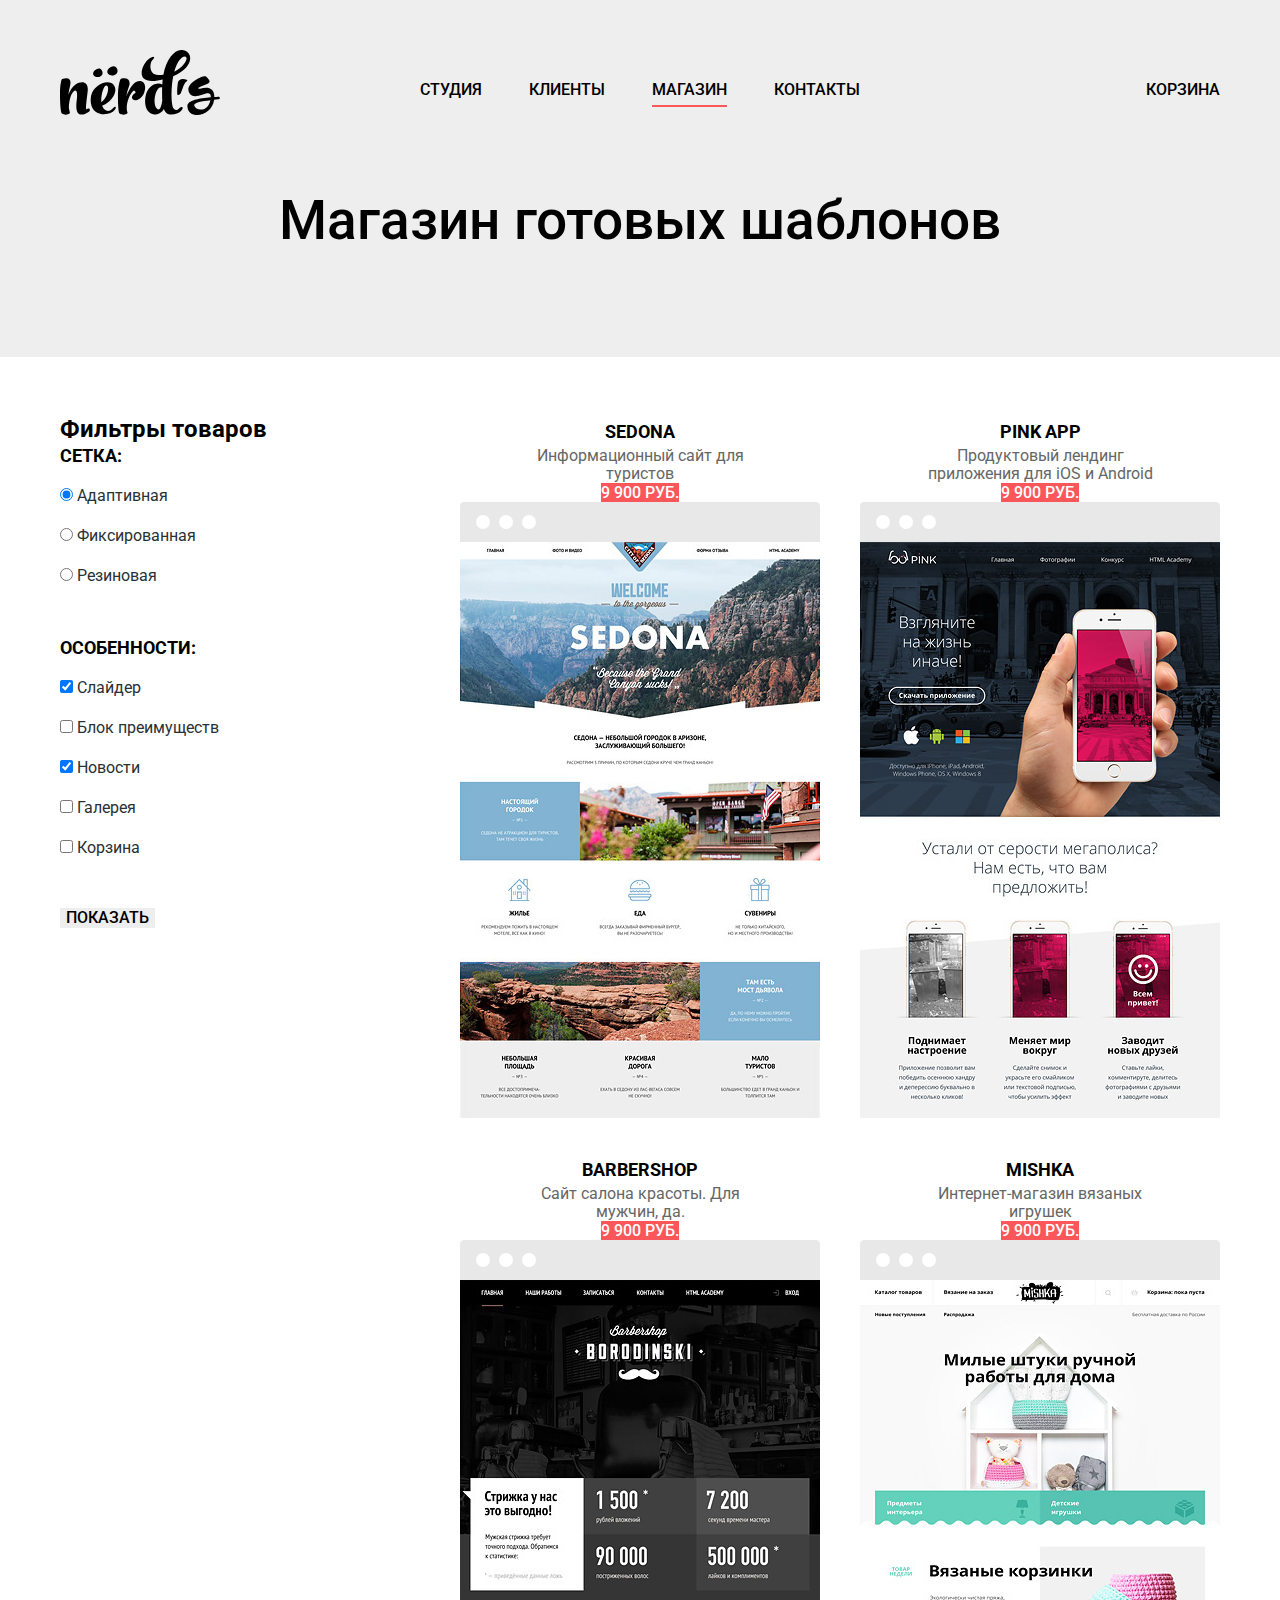
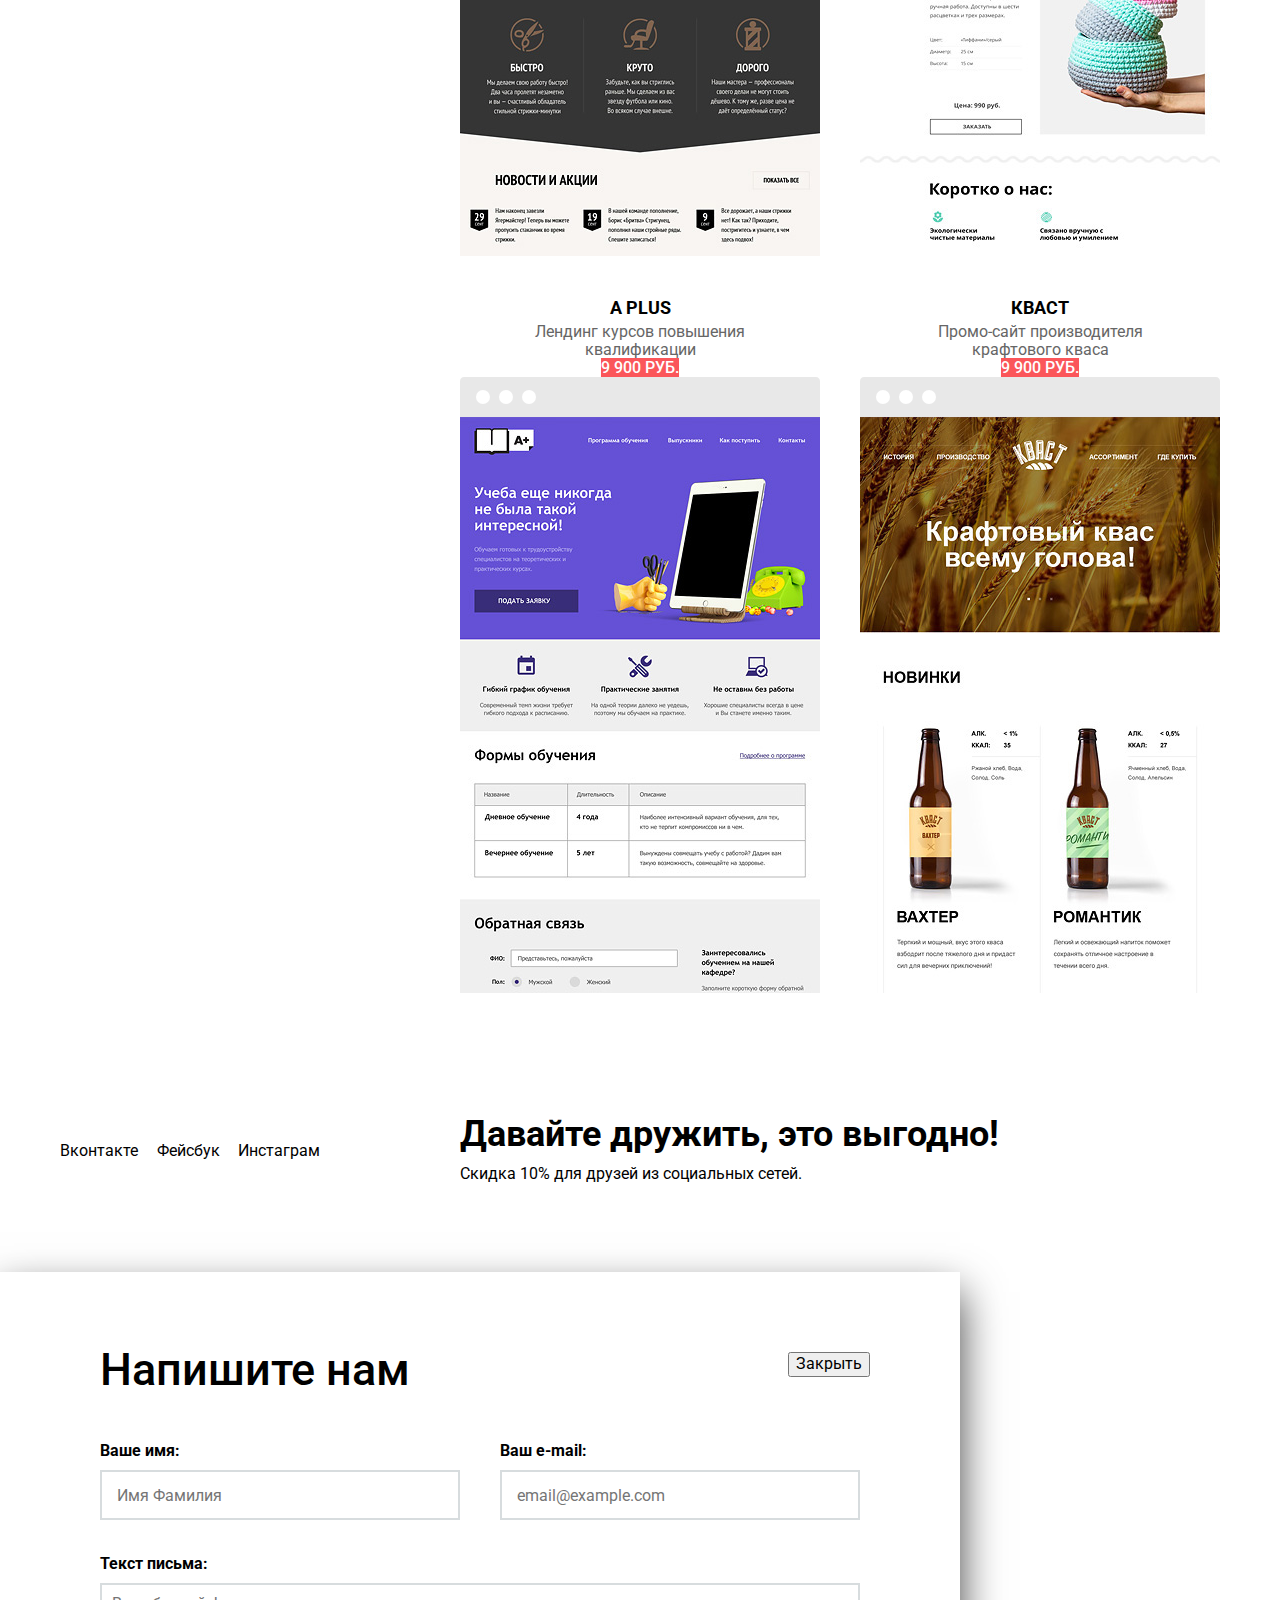
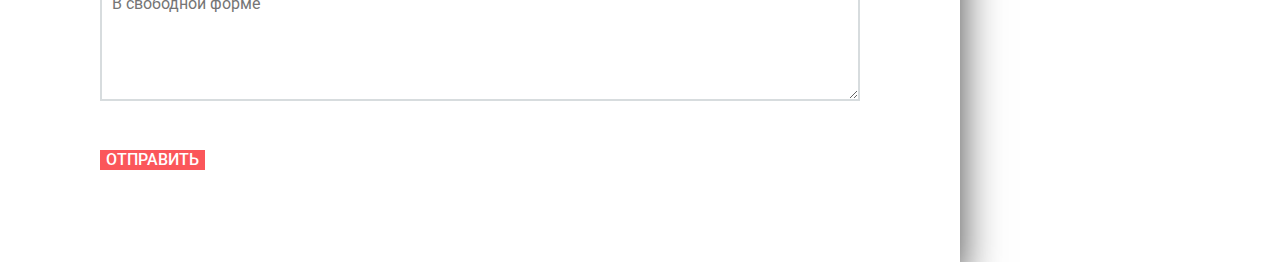
==== commit 78eece3e: "исправлено" ====
--- a/catalog.html
+++ b/catalog.html
@@ -9,43 +9,41 @@
 </head>
 <body class="inner-page">
     <header class="main-header">
-        <div class="container">
-            <nav class="main-navigation">
-                <a class="main-header-logo" href="index.html">
-                    <img src="img/nerds-logo.svg" width="160" height="65" alt="Логотип Дизайн-студии «Нёрдс»">
-                </a>
-                <ul class="site-navigation">
-                    <li>
-                        <a href="#">Студия</a>
-                    </li>
-                    <li>
-                        <a href="#">Клиенты</a>
-                    </li>
-                    <li>
-                        <a class="site-navigation-current" href="catalog.html">Магазин</a>
-                    </li>
-                    <li>
-                        <a href="#">Контакты</a>
-                    </li>
-                </ul>
-                <ul class="cart">
-                    <li>
-                        <a href="cart.html">Корзина</a>
-                    </li>
-                </ul>
-            </nav>         
-        </div>
+        <nav class="main-navigation container">
+            <a class="main-header-logo" href="index.html">
+                <img src="img/nerds-logo.svg" width="160" height="65" alt="Логотип Дизайн-студии «Нёрдс»">
+            </a>
+            <ul class="site-navigation">
+                <li>
+                    <a href="#">Студия</a>
+                </li>
+                <li>
+                    <a href="#">Клиенты</a>
+                </li>
+                <li>
+                    <a class="site-navigation-current" href="catalog.html">Магазин</a>
+                </li>
+                <li>
+                    <a href="#">Контакты</a>
+                </li>
+            </ul>
+            <ul class="cart">
+                <li>
+                    <a href="cart.html">Корзина</a>
+                </li>
+            </ul>
+        </nav>         
     </header>  
     <main>
         <h1 class="main-title">Магазин готовых шаблонов</h1>
           
-        <div class="main-columns container">
+        <div class="catalog-grid container">
             <section class="filters">
                 <h2 class="visually-hidden">Фильтры товаров</h2>
                 <form class="filter" method="get" action="https://echo.htmlacademy.ru">
                     <fieldset>
                          <legend>Сетка:</legend>
-                         <ul class="filter-grid">
+                         <ul class="filter">
                              <li class="filter-option">
                                 <input class="visually-hidden filter-input filter-input-radio" type="radio" name="dispaly-group" id="filter-adaptive" checked>
                                 <label for="filter-adaptive">Адаптивная</label>
@@ -62,7 +60,7 @@
                     </fieldset>
                     <fieldset>
                         <legend>Особенности:</legend>
-                        <ul class="filter-features">
+                        <ul class="filter">
                             <li class="filter-option">
                                 <input class="visually-hidden filter-input filter-input-checkbox" type="checkbox" name="slider" id="filter-slider" checked>
                                 <label for="filter-slider">Слайдер</label>
--- a/css/style.css
+++ b/css/style.css
@@ -48,8 +48,6 @@
 }
 
 .main-header {
-    width: 100%;
-
     background-color: #eeeeee;
 }
 
@@ -64,7 +62,6 @@
 .site-navigation a,
 .cart a {
     display: block;
-    height: 34px;
 
     font-weight: 500;
     text-transform: uppercase;
@@ -74,7 +71,7 @@
 
 .main-navigation {
     display: flex;
-    padding-top:50px;
+    padding-top: 50px;
     padding-bottom: 35px;
     
     font-size: 16px;
@@ -141,8 +138,8 @@
 }
 
 .development-item h3 {
-    margin:25px 0;
-    padding:0;
+    margin: 25px 0;
+    padding: 0;
 
     font-size: 24px;
     line-height: 30px;
@@ -151,9 +148,9 @@
 }
 
 .development-item p {
-    margin:0;
+    margin: 0;
     margin-top: -7px;
-    padding:0;
+    padding: 0;
     margin-bottom: 32px;
     width: 250px;
 
@@ -161,9 +158,6 @@
 }
 
 .development-item img {
-    width: 300px;
-    height: 146px;
-
     order: -1;
 }
 
@@ -197,8 +191,8 @@
     background-color: #e5a722;
 }
 
-.main-columns {
-    display:flex;
+.catalog-grid {
+    display: flex;
     justify-content: space-between;
 }
 
@@ -222,8 +216,8 @@
 }
 
 .filters fieldset {
-    margin:0;
-    padding:0;
+    margin: 0;
+    padding: 0;
 
     border: none;
 }
@@ -243,26 +237,16 @@
 }
 
 .filters ul {
-    margin:0;
-    padding:0;
+    margin: 0;
+    padding: 0;
 
     line-height: 20px;
     list-style: none; 
     color: #283136;
 }
 
-.filter-grid {
-    display: flex;
-    flex-direction: column;
-    justify-content: space-between;
-    min-height: 100px;
-}
-
-.filter-features {
-    display: flex;
-    flex-direction: column;
-    justify-content: space-between;
-    min-height: 180px;
+.filter li:not(:last-child) {
+    padding-bottom: 20px;
 }
 
 .filter-input:disabled + label {
@@ -294,8 +278,8 @@
     display: flex;
     justify-content: space-between;
     flex-wrap: wrap;
-    margin:0;
-    padding:0;
+    margin: 0;
+    padding: 0;
 
     text-align: center;
     line-height: 18px;
@@ -309,8 +293,8 @@
 }
 
 .catalog-item-title {
-    margin:0;
-    padding:0;
+    margin: 0;
+    padding: 0;
 
     font-size: 18px;
     line-height: 30px;
@@ -322,8 +306,8 @@
 
 .item-description {
     width: 240px;
-    margin:0 auto;
-    padding:0;
+    margin: 0 auto;
+    padding: 0;
 
     text-align: center;
 }
@@ -355,19 +339,18 @@
 
 .footer-social {
     display: flex;
+    justify-content: space-between;
     align-items: center;
-    padding:0;
+    width: 260px;
+    padding: 0;
     margin-right: 140px;
 
     list-style: none;
 }
 
-.footer-text {
-    display: flex;
-    flex-direction: column;
-}
-
 .footer-text b {
+    display: block;
+
     font-size: 36px;
     line-height: 36px;
     font-weight: 700;
@@ -381,11 +364,10 @@
 }
 
 .modal-write-us {
-    display:flex;
-    flex-direction: column;
+    position: relative;
     width: 960px;
     height: 590px;
-    margin:0;
+    margin: 0;
     padding: 75px 100px 85px;
     box-sizing: border-box; 
     
@@ -399,10 +381,9 @@
 }
 
 .modal-write-us h2 {
-    align-self: flex-start;
-    margin:0;
+    margin: 0;
     margin-bottom: 50px;
-    padding:0;
+    padding: 0;
 
     font-size: 45px;
     line-height: 45px;
@@ -410,36 +391,34 @@
 }
 
 .write-us-form {
-    position: relative;
-
-    display:flex;
+    display: flex;
     flex-wrap: wrap;
     justify-content: space-between;
-    margin:0;
-    padding:0;
+    margin: 0;
+    padding: 0;
 }
 
 .write-us-form p {
-    display: flex;
-    flex-direction: column;
-    margin:0;
-    padding:0;
+    margin: 0;
+    padding: 0;
 }
 
 .btn-write-us {
     align-self: flex-start;
 }
 
-.write-us-form input:not([type=submit]) {
+.sub-message {
+    display: block;
+    margin: 35px 0 10px;
+}
+
+.write-us-form input {
+    display: block;
     width: 360px;
     height: 50px;
     margin-top: 10px;
     padding: 0 15px;
     box-sizing: border-box; 
-}
-
-.sub-message {
-    margin: 35px 0 10px;
 }
 
 .message {
@@ -452,8 +431,8 @@
 
 .modal-close {
     position: absolute;
-
-    align-self: flex-end;
+    top: 80px;
+    right: 90px;
 }
 
 .modal-write-us input,
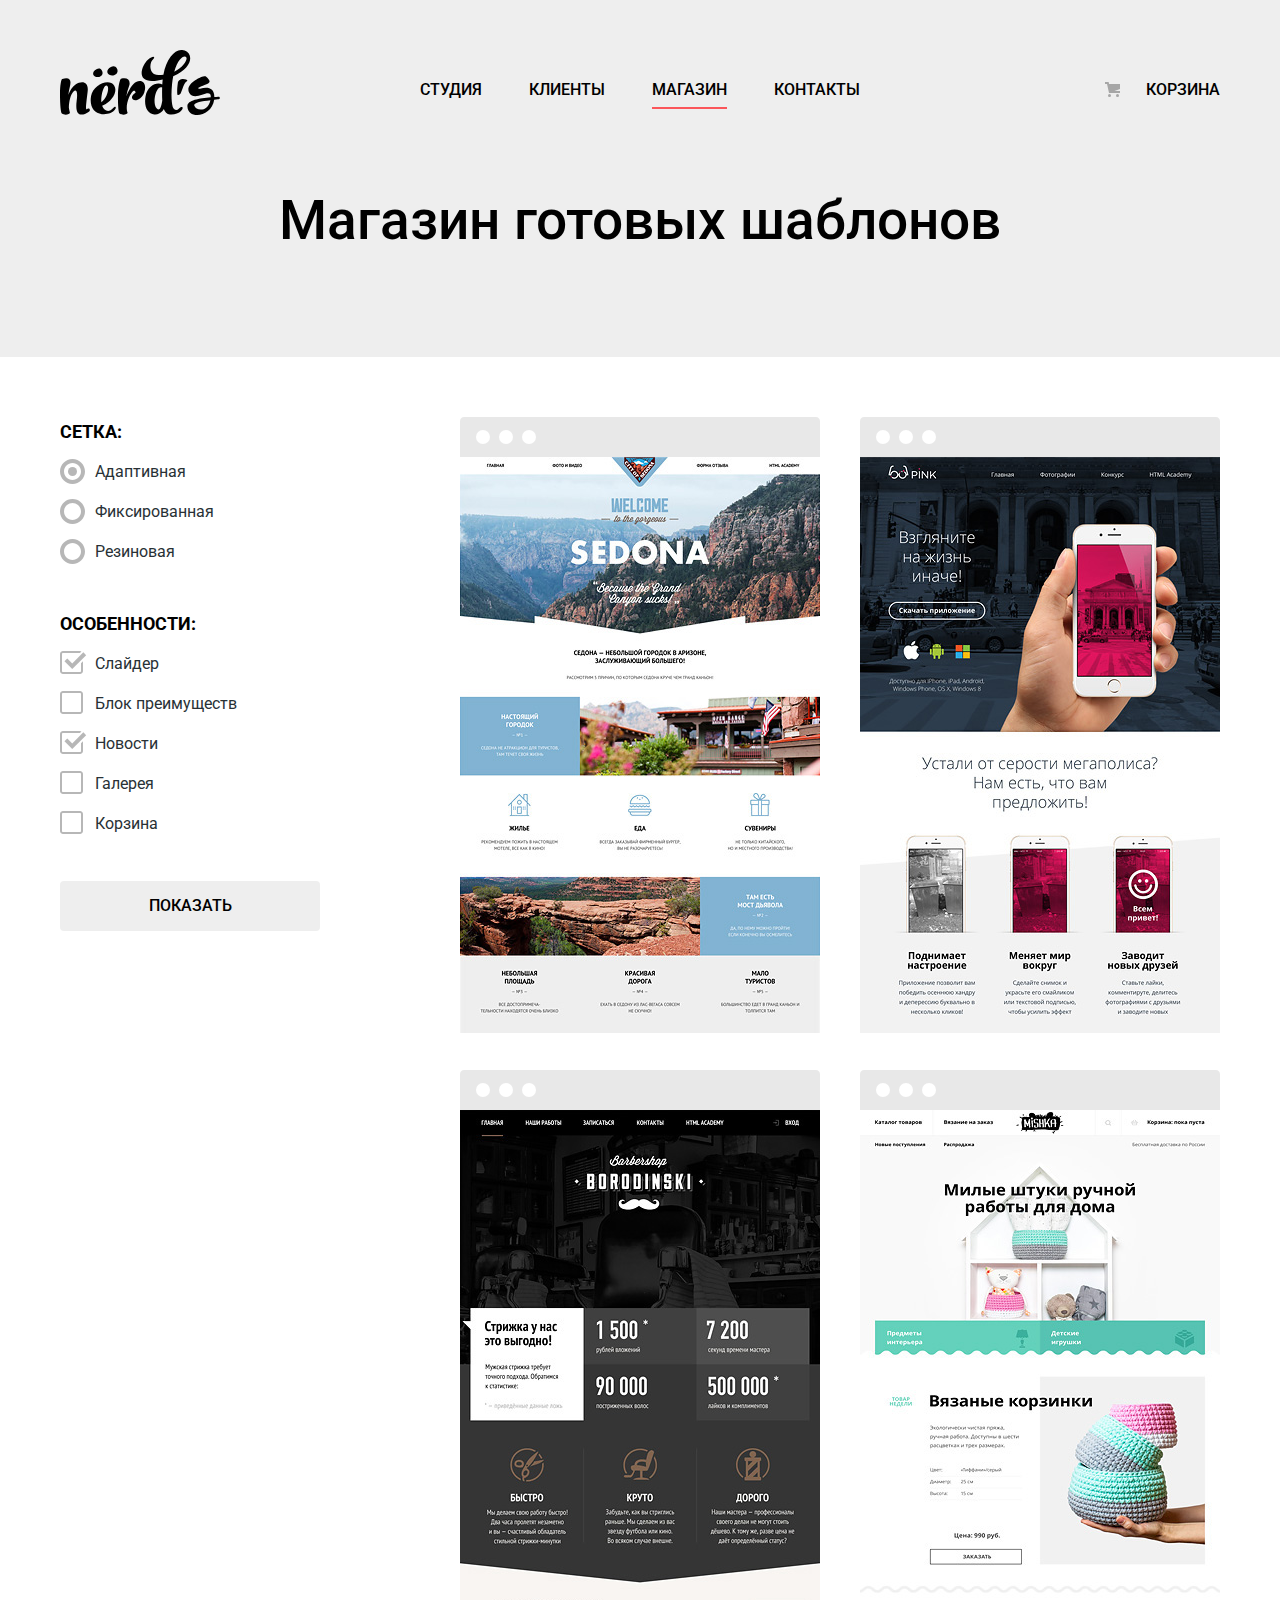
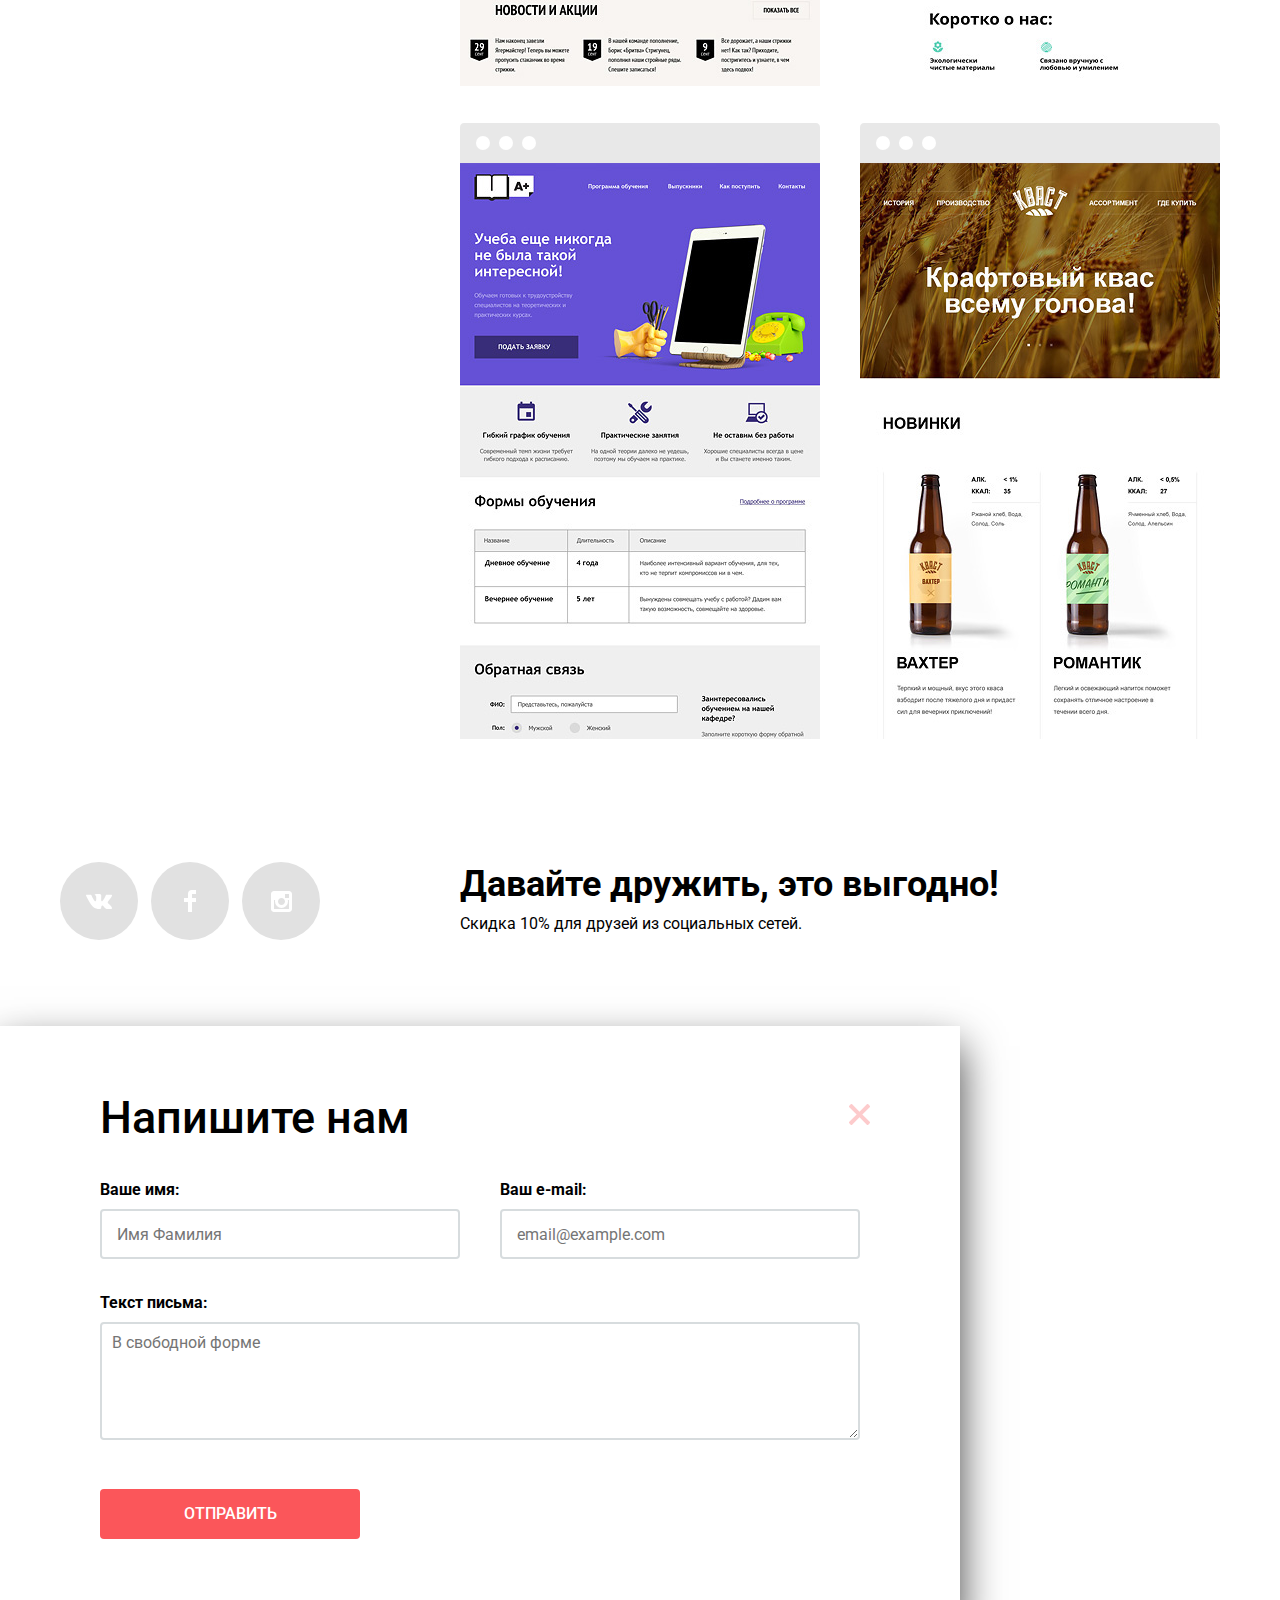
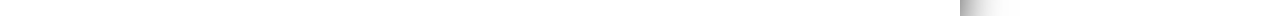
==== commit 3b2b20b6: "Основное задание: декоративные элементы личного проекта" ====
--- a/catalog.html
+++ b/catalog.html
@@ -3,7 +3,7 @@
 <head>
     <meta charset="UTF-8">
     <title>Магазин готовых шаблонов</title>
-    <link href="https://fonts.googleapis.com/css?family=Roboto:400,500,700" rel="stylesheet">
+    <link href="https://fonts.googleapis.com/css?family=Roboto:400,500,700&amp;subset=cyrillic" rel="stylesheet">
     <link href="css/normalize.css" rel="stylesheet">
     <link href="css/style.css" rel="stylesheet">
 </head>
@@ -157,13 +157,19 @@
     <footer class="main-footer container">
         <ul class="footer-social">
             <li>
-                <a class="social-button vk" href="#">Вконтакте</a>
+                <a class="social-button vk" href="#">
+                    <span class="visually-hidden">Вконтакте</span>
+                </a>
             </li>
             <li>
-                <a class="social-button fb" href="#">Фейсбук</a>
+                <a class="social-button fb" href="#">
+                    <span class="visually-hidden">Фейсбук</span>
+                </a>
             </li>
             <li>
-                <a class="social-button inst" href="#">Инстаграм</a>
+                <a class="social-button inst" href="#">
+                    <span class="visually-hidden">Инстаграм</span>
+                </a>
             </li>
         </ul>
         <p class="footer-text">
@@ -189,7 +195,9 @@
             </p>
             <button class="button btn-write-us" type="submit">Отправить</button>
         </form>
-        <button class="modal-close" type="button">Закрыть</button>
+        <button class="modal-close" type="button">
+            <span class="visually-hidden">Закрыть</span>
+        </button>
     </section>
 </body>
 </html>--- a/css/style.css
+++ b/css/style.css
@@ -15,17 +15,37 @@
     text-decoration: none;
 }
 
+.visually-hidden:not(:focus):not(:active),
+.filter-option .visually-hidden {
+  position: absolute;
+
+  width: 1px;
+  height: 1px;
+  margin: -1px;
+  border: 0;
+  padding: 0;
+
+  white-space: nowrap;
+
+  clip-path: inset(100%);
+  clip: rect(0 0 0 0);
+  overflow: hidden;
+}
+
 .button {
+    display: inline-block;
+    padding: 16px 35px;
+
     font: inherit;
     line-height: 18px;
     font-weight: 500;
-    color: #ffffff;
-  
     text-align: center;    
     vertical-align: middle;
     text-transform: uppercase;
+    color: #ffffff;
   
     background-color: #fb565a;
+    border-radius: 4px;
     border: none;
 }
 
@@ -62,6 +82,7 @@
 .site-navigation a,
 .cart a {
     display: block;
+    padding-bottom: 2px;
 
     font-weight: 500;
     text-transform: uppercase;
@@ -93,11 +114,26 @@
 }
 
 .cart {
-    width: 80px;
+    position: relative;
+
+    width: 115px;
     margin-top: 25px;
     margin-left:auto;
 
     text-align: right;  
+}
+
+.cart::before {
+    content: "";
+
+    position: absolute;
+    top: 7px;
+    right: 100px;
+
+    width: 15px;
+    height: 15px;
+
+    background: url(../img/cart-icon.svg) no-repeat;
 }
 
 .site-navigation a:hover,
@@ -125,7 +161,7 @@
 
 .developments-list {
     display: flex;
-    padding-bottom: 80px;
+    padding: 80px 0;
 
     border-bottom: 2px solid #eeeeee;
 }
@@ -191,11 +227,6 @@
     background-color: #e5a722;
 }
 
-.catalog-grid {
-    display: flex;
-    justify-content: space-between;
-}
-
 .main-title {
     margin: 0;
     margin-bottom: 60px;
@@ -210,6 +241,15 @@
     background-color: #eeeeee;
 }
 
+.catalog-grid {
+    display: flex;
+    justify-content: space-between;
+}
+
+.filters {
+    min-width: 260px;
+}
+
 .filters h2 {
     margin: 0;
     padding: 0;
@@ -245,15 +285,68 @@
     color: #283136;
 }
 
+.filters li {
+    position: relative;
+    
+    padding-left: 35px;
+}
+
 .filter li:not(:last-child) {
     padding-bottom: 20px;
 }
 
+.filter-input-radio + label::before {
+    content: "";
+
+    position: absolute;
+    top: -3px;
+    left: 0;
+
+    width: 25px;
+    height: 25px;
+
+    background: url(../img/radio-off.svg) no-repeat;
+    opacity: 0.4;
+}
+
+.filter-input-radio:checked + label::before {
+    background: url(../img/radio-on.svg) no-repeat;
+}
+
+.filter-input-checkbox + label::before {
+    content: "";
+
+    position: absolute;
+    top: -3px;
+    left: 0;
+
+    width: 27px;
+    height: 23px;
+
+    background: url(../img/checkbox-off.svg) no-repeat;
+    opacity: 0.4;
+}
+
+.filter-input-checkbox:checked + label::before {
+    background: url(../img/checkbox-on.svg) no-repeat;
+}
+
 .filter-input:disabled + label {
     opacity: 0.3;
 }
 
+.filter-input:disabled + label::before {
+    opacity: 0.1;
+}
+
+.filter-input:not([disabled]):hover + label::before,
+.filter-input:not([disabled]):focus + label::before {
+    opacity: 1;
+}
+
 .btn-filter {
+    width: 100%;
+
     color: #000000;
 
     background-color: #eeeeee;
@@ -288,13 +381,30 @@
 }
 
 .catalog-item {
+    position: relative;
+
     width: 360px;
     margin-bottom: 33px;
 }
 
+.catalog-item-hover {
+    position: absolute;
+    bottom: 0;
+    left: 0;
+    
+    display: none;
+    width: 360px;
+    min-height: 231px;
+    box-sizing: border-box;
+
+    background-color: #eeeeee;
+}
+
 .catalog-item-title {
     margin: 0;
     padding: 0;
+    padding-top: 27px;
+    padding-bottom: 10px;
 
     font-size: 18px;
     line-height: 30px;
@@ -305,11 +415,29 @@
 }
 
 .item-description {
-    width: 240px;
+    width: 190px;
     margin: 0 auto;
     padding: 0;
+    padding-bottom: 30px;
 
     text-align: center;
+}
+
+li:nth-child(2) .item-description,
+li:nth-child(5) .item-description,
+li:nth-child(6) .item-description {
+    width: 230px;
+}
+
+.catalog-item:hover > .catalog-item-hover {
+    display: block;
+}
+
+.catalog-item-hover .button {
+    margin-bottom: 44px;
+
+    min-width: 200px;
+    box-sizing: border-box;
 }
 
 .catalog-item-image::before {
@@ -329,6 +457,7 @@
 
 .main-footer {
     display: flex;
+    align-items: center;
     padding: 70px 0;
 }
 
@@ -346,6 +475,56 @@
     margin-right: 140px;
 
     list-style: none;
+}
+
+.footer-social li {
+    position: relative;
+}
+
+.social-button::before {
+    content: "";
+
+    display: block;
+    width: 78px;
+    height: 78px;
+    border-radius: 50%;
+
+    background-color: #e1e1e1;
+}
+
+.social-button::after {
+    content: "";
+
+    position: absolute;
+    top: 0;
+    right: 0;
+
+    display: block;
+    width: 78px;
+    height: 78px;
+
+    background: url(../img/vk-icon.svg) 50% 50% no-repeat;
+}
+
+.fb::after {
+    background: url(../img/fb-icon.svg) 50% 50% no-repeat;
+}
+
+.inst::after {
+    background: url(../img/insta-icon.svg) 50% 50% no-repeat;
+}
+
+.social-button:hover::before,
+.social-button:focus::before {
+    background-color: #e74246;
+}
+
+.social-button:active::before {
+    background-color: #d7373b;
+}
+
+.footer-social li:active > .social-button::after {
+    opacity: 0.3;
 }
 
 .footer-text b {
@@ -368,7 +547,7 @@
     width: 960px;
     height: 590px;
     margin: 0;
-    padding: 75px 100px 85px;
+    padding: 69px 100px 85px;
     box-sizing: border-box; 
     
     font-size: 16px;
@@ -382,7 +561,7 @@
 
 .modal-write-us h2 {
     margin: 0;
-    margin-bottom: 50px;
+    margin-bottom: 41px;
     padding: 0;
 
     font-size: 45px;
@@ -405,6 +584,7 @@
 
 .btn-write-us {
     align-self: flex-start;
+    min-width: 260px;
 }
 
 .sub-message {
@@ -431,8 +611,34 @@
 
 .modal-close {
     position: absolute;
-    top: 80px;
+    top: 78px;
     right: 90px;
+
+    padding: 0;
+    margin: 0;
+
+    background-color: transparent;
+    border: none;
+}
+
+.modal-close::before {
+    content: "";
+
+    display: block;
+    width: 21px;
+    height: 21px;
+
+    background: url(../img/close-cross.svg) no-repeat;
+    opacity: 0.3;
+}
+
+.modal-close:hover::before,
+.modal-close:focus::before {
+    opacity: 1;
+}
+
+.modal-close:active::before {
+    opacity: 0.1;
 }
 
 .modal-write-us input,
@@ -443,6 +649,7 @@
 
     background-color: #ffffff;
     border: 2px solid #d7dcde;
+    border-radius: 4px;
 } 
 
 .modal-write-us input:hover,
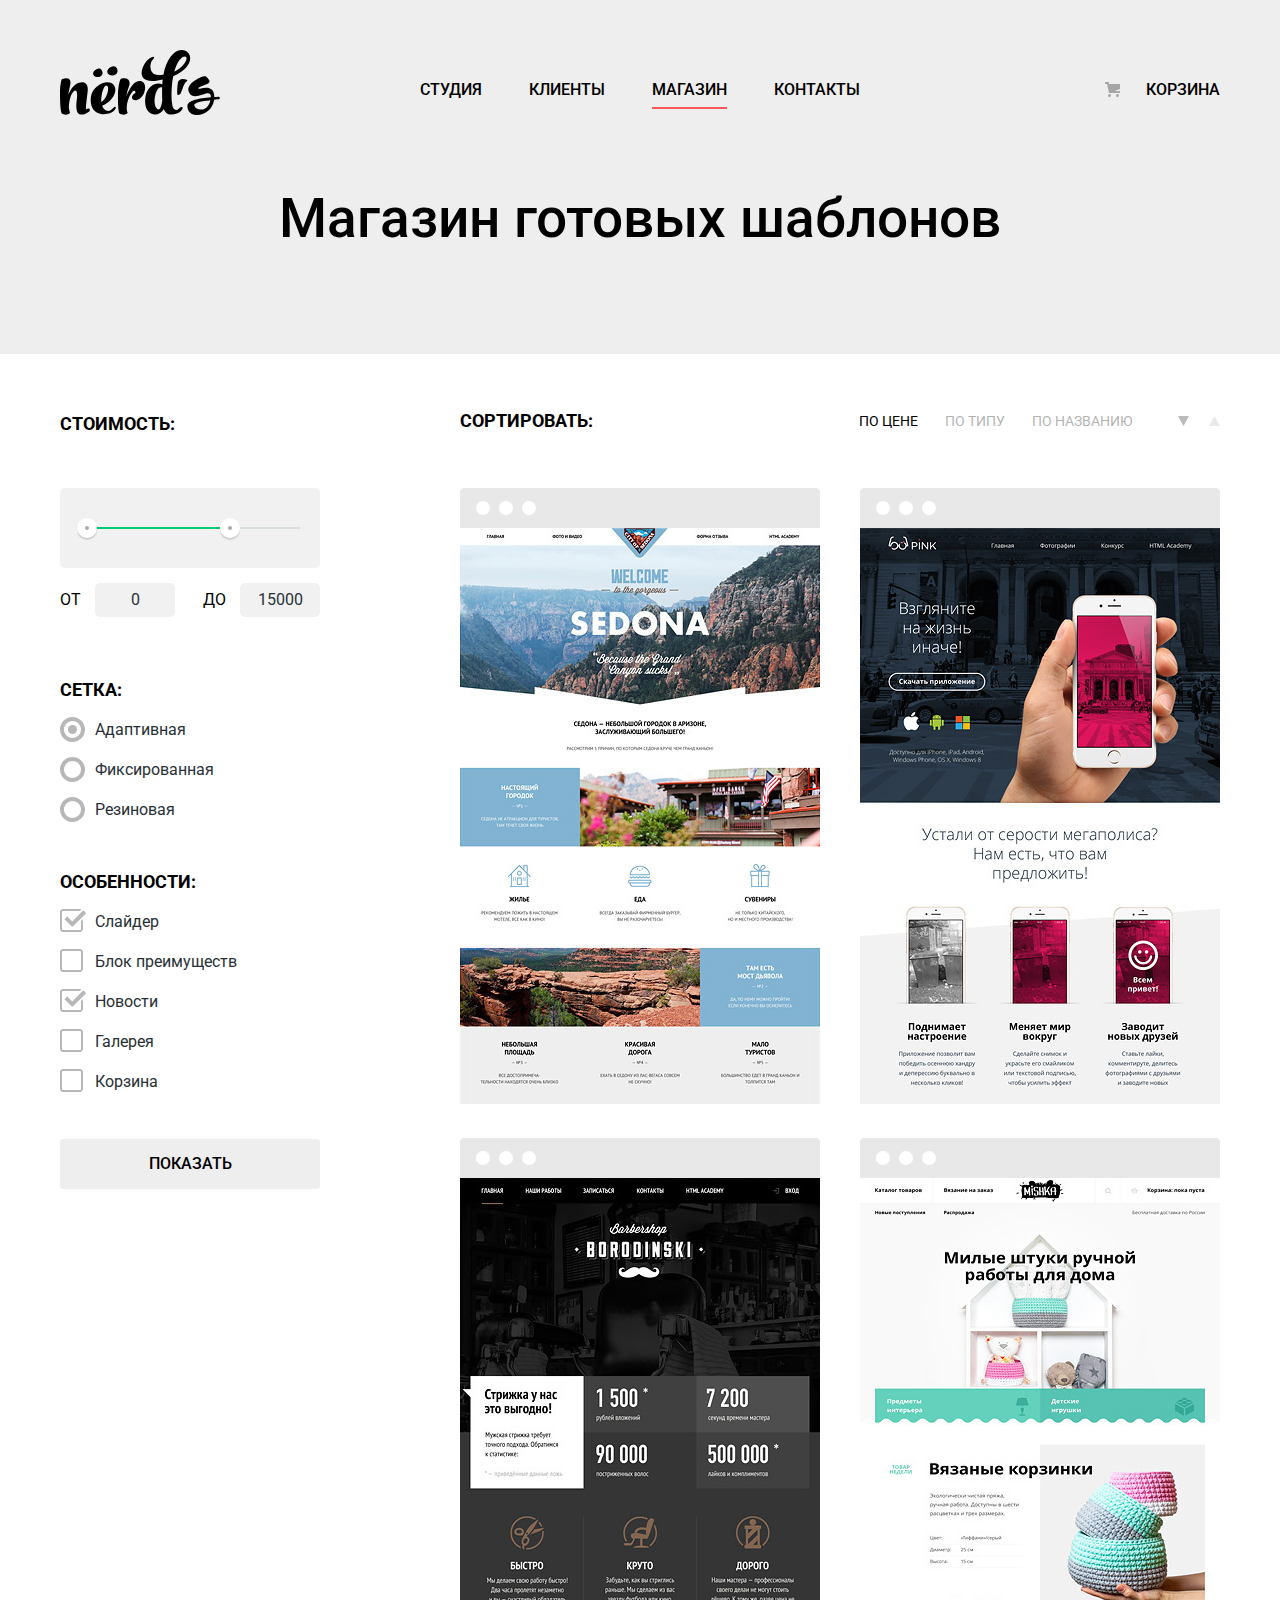
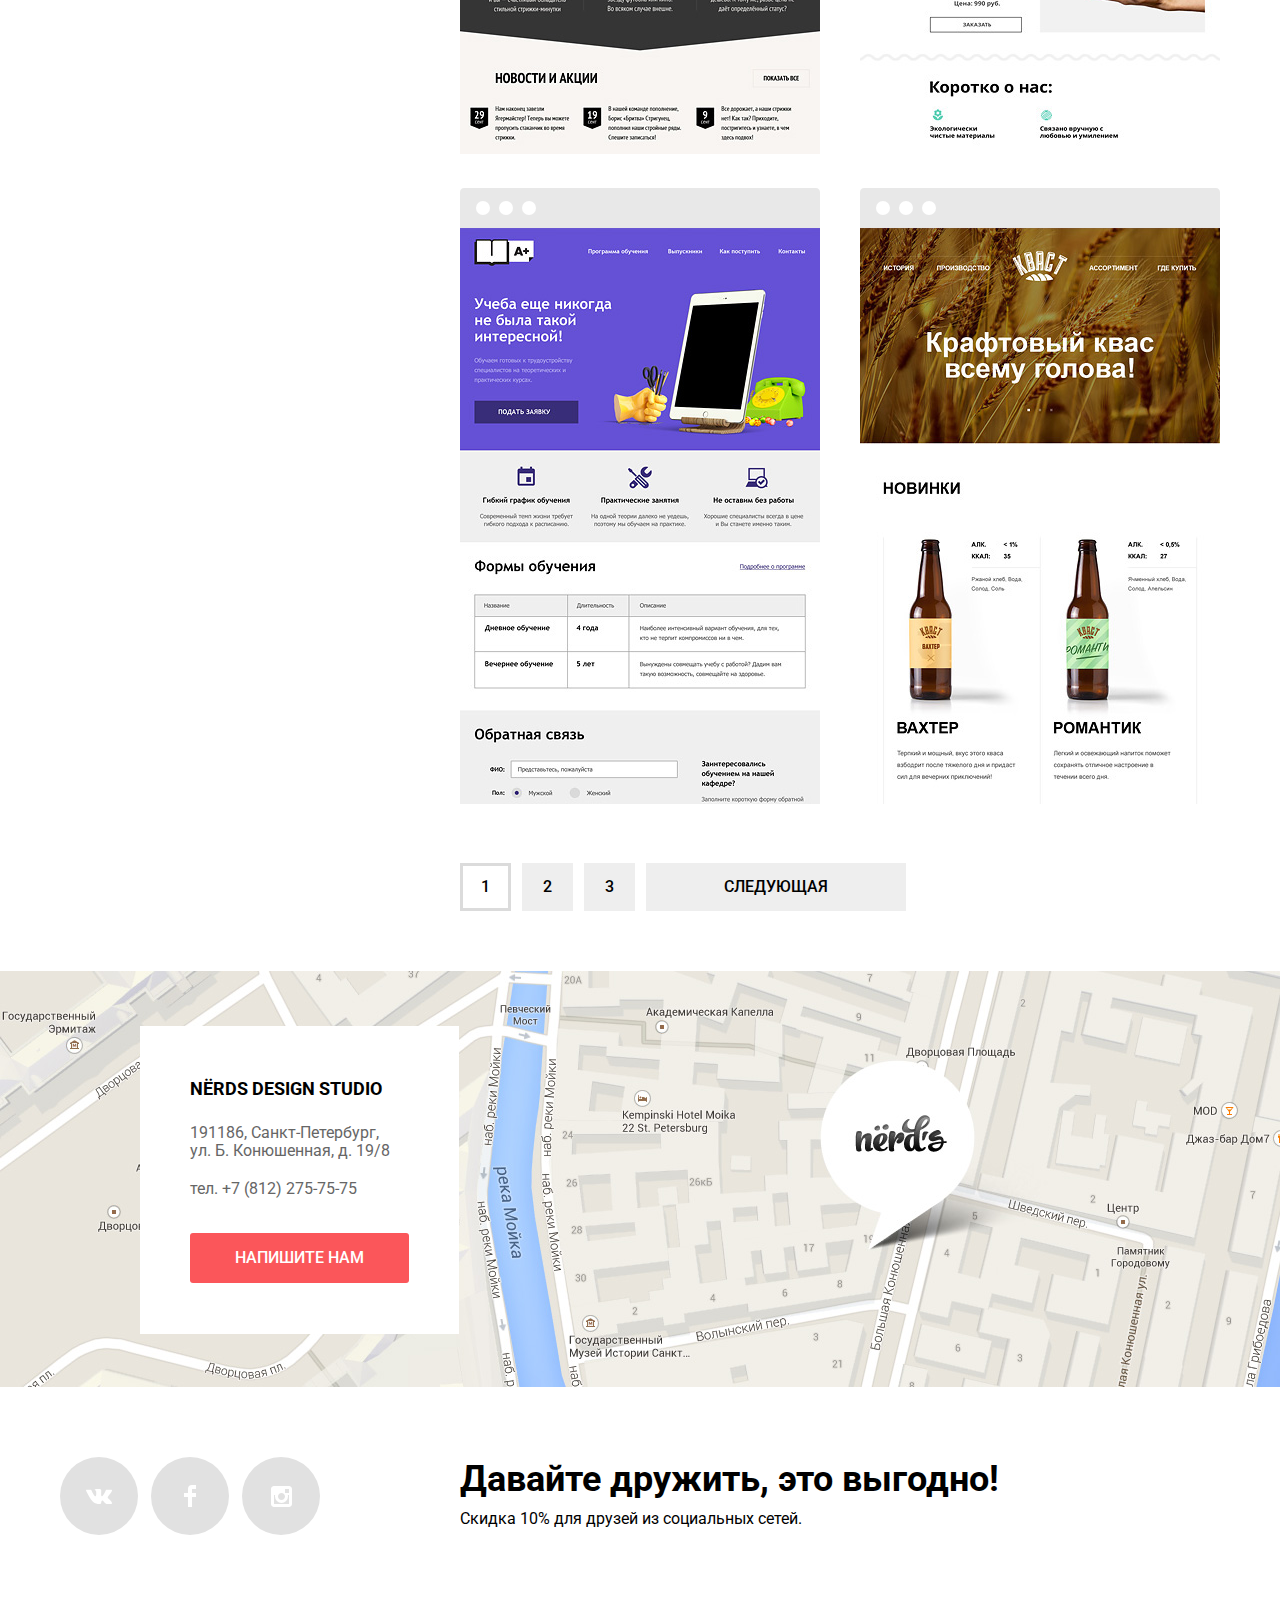
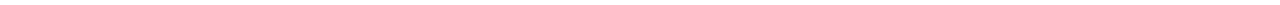
==== commit 338136bb: "Основное задание: завершаем вёрстку личного проекта." ====
--- a/catalog.html
+++ b/catalog.html
@@ -41,6 +41,22 @@
             <section class="filters">
                 <h2 class="visually-hidden">Фильтры товаров</h2>
                 <form class="filter" method="get" action="https://echo.htmlacademy.ru">
+                    <fieldset class="filter-item">
+                        <legend>Стоимость:</legend>
+                        <div class="range-filter">
+                            <div class="range-controls">
+                                <div class="scale">
+                                    <div class="bar"></div>
+                                </div>
+                                <div class="toggle toggle-min"></div>
+                                <div class="toggle toggle-max"></div>
+                            </div>
+                            <div class="price-controls">
+                                <label class="min-price">от <input name="min-price" type="text" value="0"></label>
+                                <label class="max-price">до <input name="max-price" type="text" value="15000"></label>
+                            </div>
+                        </div>
+                    </fieldset>
                     <fieldset>
                          <legend>Сетка:</legend>
                          <ul class="filter">
@@ -88,6 +104,35 @@
             </section>
             
             <section class="catalog">
+
+                <h2 class="visually-hidden">Каталог</h2>
+
+                <div class="catalog-sorting">
+                    <h3>Сортировать:</h3>
+                    <ul class="sorting-type">
+                        <li>
+                            <a href="#" class="sorting-type-current">По цене</a>
+                        </li>
+                        <li>
+                            <a href="#">По типу</a>
+                        </li>
+                        <li>
+                            <a href="#">По названию</a>
+                        </li>
+                    </ul>
+                    <ul class="sorting-direction">
+                        <li>
+                            <a href="#" class="direction-down sorting-direction-current">
+                                <span class="visually-hidden">По убыванию</span>
+                            </a>
+                        </li>
+                        <li>
+                            <a href="#" class="direction-up">
+                                <span class="visually-hidden">По возрастанию</span>
+                            </a>
+                        </li>
+                    </ul>
+                </div>
                 <ul class="catalog-list">
                     <li class="catalog-item">
                         <div class="catalog-item-hover">
@@ -149,9 +194,40 @@
                             <img class="item-image" src="img/img-kvast.jpg" width="360" height="576" alt="КВАСТ"> 
                         </div>          
                     </li>
+                </ul>
+                <ul class="pagination-list">
+                    <li class="pagination-item pagination-item-current"><a>1</a></li>
+                    <li class="pagination-item"><a href="#">2</a></li>
+                    <li class="pagination-item"><a href="#">3</a></li>
+                    <li class="pagination-item paginator-next-page"><a href="#">Следующая</a></li>
                 </ul>
             </section>
         </div>
+
+        <section class="contacts">
+
+            <h2 class="visually-hidden">Контакты</h2>
+                
+            <div class="contacts-centering"></div>
+                <div class="map">
+                    <img src="img/map.jpg" width="1440" height="416" alt="Наш адрес на карте">
+                    <div class="write-us">
+                        <h3>NЁRDS DESIGN STUDIO</h3>
+                        <address>
+                            <p class="adress">
+                                191186, Санкт-Петербург, 
+                                ул. Б. Конюшенная, д. 19/8
+                            </p>
+                            <p class="phone">
+                            тел. +7 (812) 275-75-75
+                            </p>
+                        </address>
+                        <button class="button btn-contacts" type="button">Напишите нам</button>
+                    </div>
+                </div>
+            </div>
+    
+        </section>
         
     </main>  
     <footer class="main-footer container">
--- a/css/style.css
+++ b/css/style.css
@@ -16,7 +16,8 @@
 }
 
 .visually-hidden:not(:focus):not(:active),
-.filter-option .visually-hidden {
+.filter-option .visually-hidden,
+.slider input {
   position: absolute;
 
   width: 1px;
@@ -34,7 +35,7 @@
 
 .button {
     display: inline-block;
-    padding: 16px 35px;
+    padding: 16px 40px;
 
     font: inherit;
     line-height: 18px;
@@ -45,7 +46,7 @@
     color: #ffffff;
   
     background-color: #fb565a;
-    border-radius: 4px;
+    border-radius: 3px;
     border: none;
 }
 
@@ -93,7 +94,6 @@
 .main-navigation {
     display: flex;
     padding-top: 50px;
-    padding-bottom: 35px;
     
     font-size: 16px;
     line-height: 30px;
@@ -118,7 +118,7 @@
 
     width: 115px;
     margin-top: 25px;
-    margin-left:auto;
+    margin-left: auto;
 
     text-align: right;  
 }
@@ -159,6 +159,134 @@
     opacity: 0.3;
 }
 
+.slider {
+    position: relative;
+    
+    background-color: #eeeeee;
+}
+  
+.slider-controls {
+    position: absolute;
+    left: 50%;
+    bottom: 104px;
+    z-index: 100;
+    
+    width: 160px;
+    height: 18px;
+  
+    text-align: center;
+    font-size: 0;
+    transform: translateX(-50%);
+}
+  
+.slider-controls label {
+    position: relative;
+    
+    display: inline-block;
+    width: 18px;
+    height: 18px;
+    padding: 8px;
+    
+    border-radius: 50%;
+    cursor: pointer;
+}
+  
+.slider-controls label::after {
+    content: "";
+    
+    position: absolute;
+    top: 8px;
+    left: 8px;
+    z-index: 1;
+    
+    width: 18px;
+    height: 18px;
+    
+    background: #ffffff;
+    
+    border-radius: 50%;
+}
+  
+.slider-list {
+    margin: 0;
+    padding: 0;
+    
+    list-style: none;
+}
+  
+  .slider-item {
+    display: none;
+    padding: 78px 0 80px 0;
+}
+  
+.slider-item:nth-child(1) {
+    background-image: url("../img/slide1.png");
+    background-repeat: no-repeat;
+    background-position: 93% 18px;
+}
+  
+.slider-item:nth-child(2) {
+    background-image: url("../img/slide2.png");
+    background-repeat: no-repeat;
+    background-position: 100% 0;
+}
+  
+.slider-item:nth-child(3) {
+    background-image: url("../img/slide3.png");
+    background-repeat: no-repeat;
+    background-position: 100% 20px;
+}
+  
+#product-1:checked ~ .slider-list .slider-item:nth-child(1) {
+    display: block;
+}
+  
+  #product-2:checked ~ .slider-list .slider-item:nth-child(2) {
+    display: block;
+}
+  
+#product-3:checked ~ .slider-list .slider-item:nth-child(3) {
+    display: block;
+}
+  
+#product-1:checked ~ .slider-controls .slider-controls-item--1::before,
+#product-2:checked ~ .slider-controls .slider-controls-item--2::before,
+#product-3:checked ~ .slider-controls .slider-controls-item--3::before {
+    content: "";
+    position: absolute;
+    left: 50%;
+    top: 50%;
+    z-index: 2;
+    width: 4px;
+    height: 4px;
+    margin: -4px;
+    background-color: inherit;
+    border: 2px solid #c1c1c1;
+    border-radius: 50%;
+}
+  
+.slider-item h3 {
+    max-width: 600px;
+    margin: 0;
+    margin-bottom: 27px;
+    
+    font-size: 55px;
+    line-height: 55px;
+    font-weight: 500;
+}
+  
+.slider-item p {
+    max-width: 430px;
+    margin: 0;
+    margin-bottom: 38px;
+}
+  
+.slider-item-button {
+    display: block;
+    width: 240px;
+    padding: 16px 0;
+}
+
 .developments-list {
     display: flex;
     padding: 80px 0;
@@ -185,9 +313,9 @@
 
 .development-item p {
     margin: 0;
-    margin-top: -7px;
-    padding: 0;
-    margin-bottom: 32px;
+    margin-top: -10px;
+    padding: 0;
+    margin-bottom: 33px;
     width: 250px;
 
     text-align: left;
@@ -227,10 +355,217 @@
     background-color: #e5a722;
 }
 
+.studio {
+    padding-top: 75px;
+    padding-bottom: 75px;
+
+    display: flex;
+    justify-content: space-between;
+
+    color: #283136;
+    
+    border-bottom: 2px solid #eeeeee;
+    background: url(../img/nerds-illustration.jpg) 100% 38px no-repeat;
+}
+
+.about-us {
+    width: 650px;
+}
+
+.about-us b {
+    margin: 0;
+    padding: 0;
+
+    font-size: 45px;
+    line-height: 45px;
+    font-weight: 500;
+    color: #000000;
+}
+
+.about-us p {
+    margin: 0;
+    padding: 33px 0 36px;
+
+    line-height: 24px;
+}
+
+.about-us ul {
+    margin: 0;
+    padding: 0;
+
+    list-style: none;
+}
+
+.about-us h3 {
+    margin: 0;
+    padding: 0;
+
+    font-size: 16px;
+    font-weight: 700;
+    text-transform: uppercase;
+    color: #000000;
+}
+
+.about-us li {
+    position: relative;
+
+    margin-top: 24px;
+    padding-left: 35px;
+}
+
+.about-us li::before {
+    content: "";
+
+    position: absolute;
+    top: 50%;
+    left: 1px;
+
+    width: 25px;
+    height: 2px;
+
+    background-color: #fb565a;
+}
+
+.our-statistics {
+    align-self: flex-end;
+    width: 360px;
+
+    border-collapse: collapse;
+}
+
+.our-statistics caption {
+    margin-bottom: 56px;
+
+    font-weight: 700;
+    line-height: 24px;
+    text-transform: uppercase;
+}
+
+.our-statistics td,
+.our-statistics th {
+    width: 100px;
+    padding-bottom: 37px;
+
+    vertical-align: top;
+    text-align: left;
+}
+
+.our-statistics td {
+    font-size: 45px;
+    line-height: 10px;
+    font-weight: 700;
+    color: #000000;
+}
+
+.our-statistics th {
+    padding-bottom: 0;
+
+    line-height: 18px;
+    font-weight: 400;
+}
+
+.our-statistics sup {
+    font-size: 30px;
+}
+
+.clients {
+    border-bottom: 2px solid #eeeeee;
+}
+
+.clients-list {
+    display: flex;
+    align-items: center;
+    justify-content: center;
+    flex-wrap: wrap;
+    min-height: 200px;
+    margin: 0;
+    margin: 0 -20px;
+    margin-bottom: -20px;
+    padding: 20px 0;
+    box-sizing: border-box;
+
+    list-style: none;
+}
+
+.clients-list li {
+    width: 260px;
+    margin: 0 20px;
+    margin-bottom: 20px;
+
+    text-align: center;
+
+    opacity: 0.2;
+}
+
+.clients-list li:hover,
+.clients-list li:focus {
+    opacity: 1;
+}
+
+.clients-list li:active {
+    opacity: 0.1;
+}
+
+.contacts {
+    background-color: #e9e5dc;
+}
+
+.map {
+    position: relative;
+
+    width: 1440px;
+    height: 416px;
+    margin: 0 auto;
+    margin-top: 60px;
+}
+
+.write-us {
+    position: absolute;
+    top: 55px;
+    left: 140px;
+
+    min-width: 319px;
+    min-height: 308px;
+    padding: 48px 50px;
+    box-sizing: border-box;
+
+    background-color: #ffffff;
+}
+
+.write-us h3 {
+    margin: 0;
+    padding: 0;
+    margin-bottom: 20px;
+
+    font-size: 18px;
+    line-height: 30px;
+    font-weight: 700;
+}
+
+.write-us p {
+    margin: 0;
+    padding: 0;
+    
+    line-height: 18px;
+    font-style: initial;
+
+    color: #666666;
+}
+
+.write-us .adress {
+    width: 210px;
+    margin-bottom: 20px;
+}
+
+.btn-contacts {
+    min-width: 219px;
+    margin-top: 35px;
+}
+
 .main-title {
     margin: 0;
-    margin-bottom: 60px;
-    padding: 43px 0 109px;
+    margin-bottom: 55px;
+    padding: 76px 0 108px;
 
     font-size: 55px;
     line-height: 55px;
@@ -276,6 +611,104 @@
     color: #000000;
 }
 
+.filters fieldset.filter-item {
+    width: 260px;
+    margin: 0;
+    margin-bottom: 58px;
+    padding: 0;
+    
+    border: none;
+}
+
+.filter-item legend {
+    margin-bottom: 0;
+}
+
+.range-filter {
+    width: 260px;
+    margin-top: 49px;
+}
+  
+.range-controls {
+    position: relative;
+    
+    height: 41px;
+    margin-bottom: 15px;
+    padding-top: 39px;
+    padding-right: 20px;
+    padding-left: 20px;
+    
+    background-color: #f1f1f1;
+    
+    border-radius: 5px;
+}
+  
+.range-controls .scale {
+    height: 2px;
+  
+    background: #d7dcde;
+}
+  
+.range-controls .bar {
+    width: 70%;
+    height: 2px;
+  
+    background: #00ca74;
+}
+  
+.range-controls .toggle {
+    position: absolute;
+    top: 30px;
+    left: 0;
+    
+    width: 4px;
+    height: 4px;
+    padding: 0;
+  
+    border: 8px solid #ffffff;
+    background-color: #ababab;
+    box-shadow: 0 2px 1px 0 #cfcfcf;
+    border-radius: 50%;
+    cursor: pointer;
+}
+  
+.range-controls .toggle-min {
+    left: 17px;
+}
+  
+.range-controls .toggle-max {
+    left: 160px;
+}
+  
+.price-controls {
+    font-size: 0;
+}
+  
+.price-controls label {
+    display: inline-block;
+    width: 50%;
+    
+    font-size: 16px;
+    text-transform: uppercase;
+}
+  
+.price-controls input {
+    width: 60px;
+    padding: 8px 10px;
+    margin-left: 10px;
+    
+    text-align: center;
+    color: #283136;
+    
+    border: none;
+    border-radius: 5px;
+    background: #f1f1f1;
+}
+  
+.max-price {
+    text-align: right;
+}  
+
 .filters ul {
     margin: 0;
     padding: 0;
@@ -361,6 +794,92 @@
     color: rgba(0,0,0,0.3);
 
     background-color: #d5d5d5;
+}
+
+.catalog-sorting {
+    display: flex;
+    align-items: center;
+    flex-wrap: wrap;
+    padding: 0;
+    margin: 0;
+    margin-bottom: 55px;
+}
+
+.catalog-sorting ul {
+    display: flex;
+    flex-wrap: wrap;
+    padding: 0;
+    margin: 0;
+
+    list-style: none;
+}
+
+.catalog-sorting h3 {
+    margin: 0;
+    margin-right: auto;
+    padding: 0;
+    font-size: 18px;
+    line-height: 18px;
+    font-weight: 700;
+    text-transform: uppercase;
+    color: #000000;
+}
+
+.catalog-sorting a {
+    font-size: 14px;
+    line-height: 18px;
+    font-weight: 400;
+    text-transform: uppercase;
+    color: #000000;
+
+    opacity: 0.3;
+}
+
+.sorting-type li:not(:last-child) {
+    margin-right: 27px;
+}
+
+.catalog-sorting .sorting-type {
+    margin-right: 45px;
+}
+.sorting-direction .direction-down::after {
+    content: "";
+    
+    display: block;
+    width: 11px;
+    height: 10px;
+    margin-right:20px;
+
+    background: url(../img/icon-down-dir.svg) no-repeat;
+    opacity: 0.3;
+}
+
+.sorting-direction .direction-up::after {
+    content: "";
+    
+    display: block;
+    width: 11px;
+    height: 10px;
+
+    background: url(../img/icon-up-dir.svg) no-repeat;
+    opacity: 0.3;
+}
+
+.catalog-sorting a:hover,
+.catalog-sorting a:focus,
+.direction-up:hover::after,
+.direction-up:focus::after,
+.direction-down:hover::after,
+.direction-down:focus::after {
+    opacity: 0.6;
+}
+
+.catalog-sorting a:active,
+.direction-up:active::after,
+.direction-down:active::after,
+.catalog-sorting .sorting-type-current,
+.sorting-direction .sorting-direction-current::after {
+    opacity: 1;
 }
 
 .catalog {
@@ -384,7 +903,7 @@
     position: relative;
 
     width: 360px;
-    margin-bottom: 33px;
+    margin-bottom: 30px;
 }
 
 .catalog-item-hover {
@@ -455,10 +974,81 @@
     opacity: 1;
 }
 
+.pagination-list {
+    display: flex;
+    flex-wrap: wrap;
+    padding: 0;
+    margin: 0;
+    margin-top: 25px;
+  
+    list-style: none;
+}
+  
+.pagination-item {
+    margin-right: 11px;
+}
+  
+.pagination-item:last-child {
+    margin-right: 0;
+}
+  
+.pagination-item a {
+    display: block;
+    padding: 15px 21px;
+    box-sizing:border-box; 
+  
+    font-size: 16px;
+    line-height: 18px;
+    font-weight: 500;
+    color: #000000;
+  
+    background-color: #eeeeee;
+}
+
+.paginator-next-page {
+    min-width: 260px; 
+
+    font: inherit;
+    line-height: 18px;
+    font-weight: 500;
+    text-align: center;    
+    vertical-align: middle;
+    text-transform: uppercase;
+
+}
+
+.pagination-item a:hover,
+.pagination-item a:focus {
+    background-color: #dfdfdf;
+}
+  
+.pagination-item a:active {
+    box-shadow: inset 0px 3px 0 0 rgba(0, 1, 1, 0.1);
+    background-color: #d5d5d5;
+}
+
+.pagination-item-current a {
+    padding: 12px 18px;
+
+    color: #000000;
+
+    border:3px solid #dbdbdb;
+    background-color: #ffffff;
+}
+  
+.pagination-item-current a:hover,
+.pagination-item-current a:focus,
+.pagination-item-current a:active {
+    color: #000000;
+  
+    background-color: #ffffff;
+}
+  
+
 .main-footer {
     display: flex;
     align-items: center;
-    padding: 70px 0;
+    padding: 54px 0;
 }
 
 .main-footer a {
@@ -529,11 +1119,11 @@
 
 .footer-text b {
     display: block;
+    margin-bottom: 10px;
 
     font-size: 36px;
     line-height: 36px;
     font-weight: 700;
-    margin-bottom: 10px;
 }
 
 .footer-text span {
@@ -543,10 +1133,15 @@
 }
 
 .modal-write-us {
-    position: relative;
+    position: fixed;
+    left: 50%;
+    bottom: 180px;
+
+    display: none;
     width: 960px;
     height: 590px;
     margin: 0;
+    margin-left: -480px;
     padding: 69px 100px 85px;
     box-sizing: border-box; 
     
@@ -649,7 +1244,7 @@
 
     background-color: #ffffff;
     border: 2px solid #d7dcde;
-    border-radius: 4px;
+    border-radius: 3px;
 } 
 
 .modal-write-us input:hover,
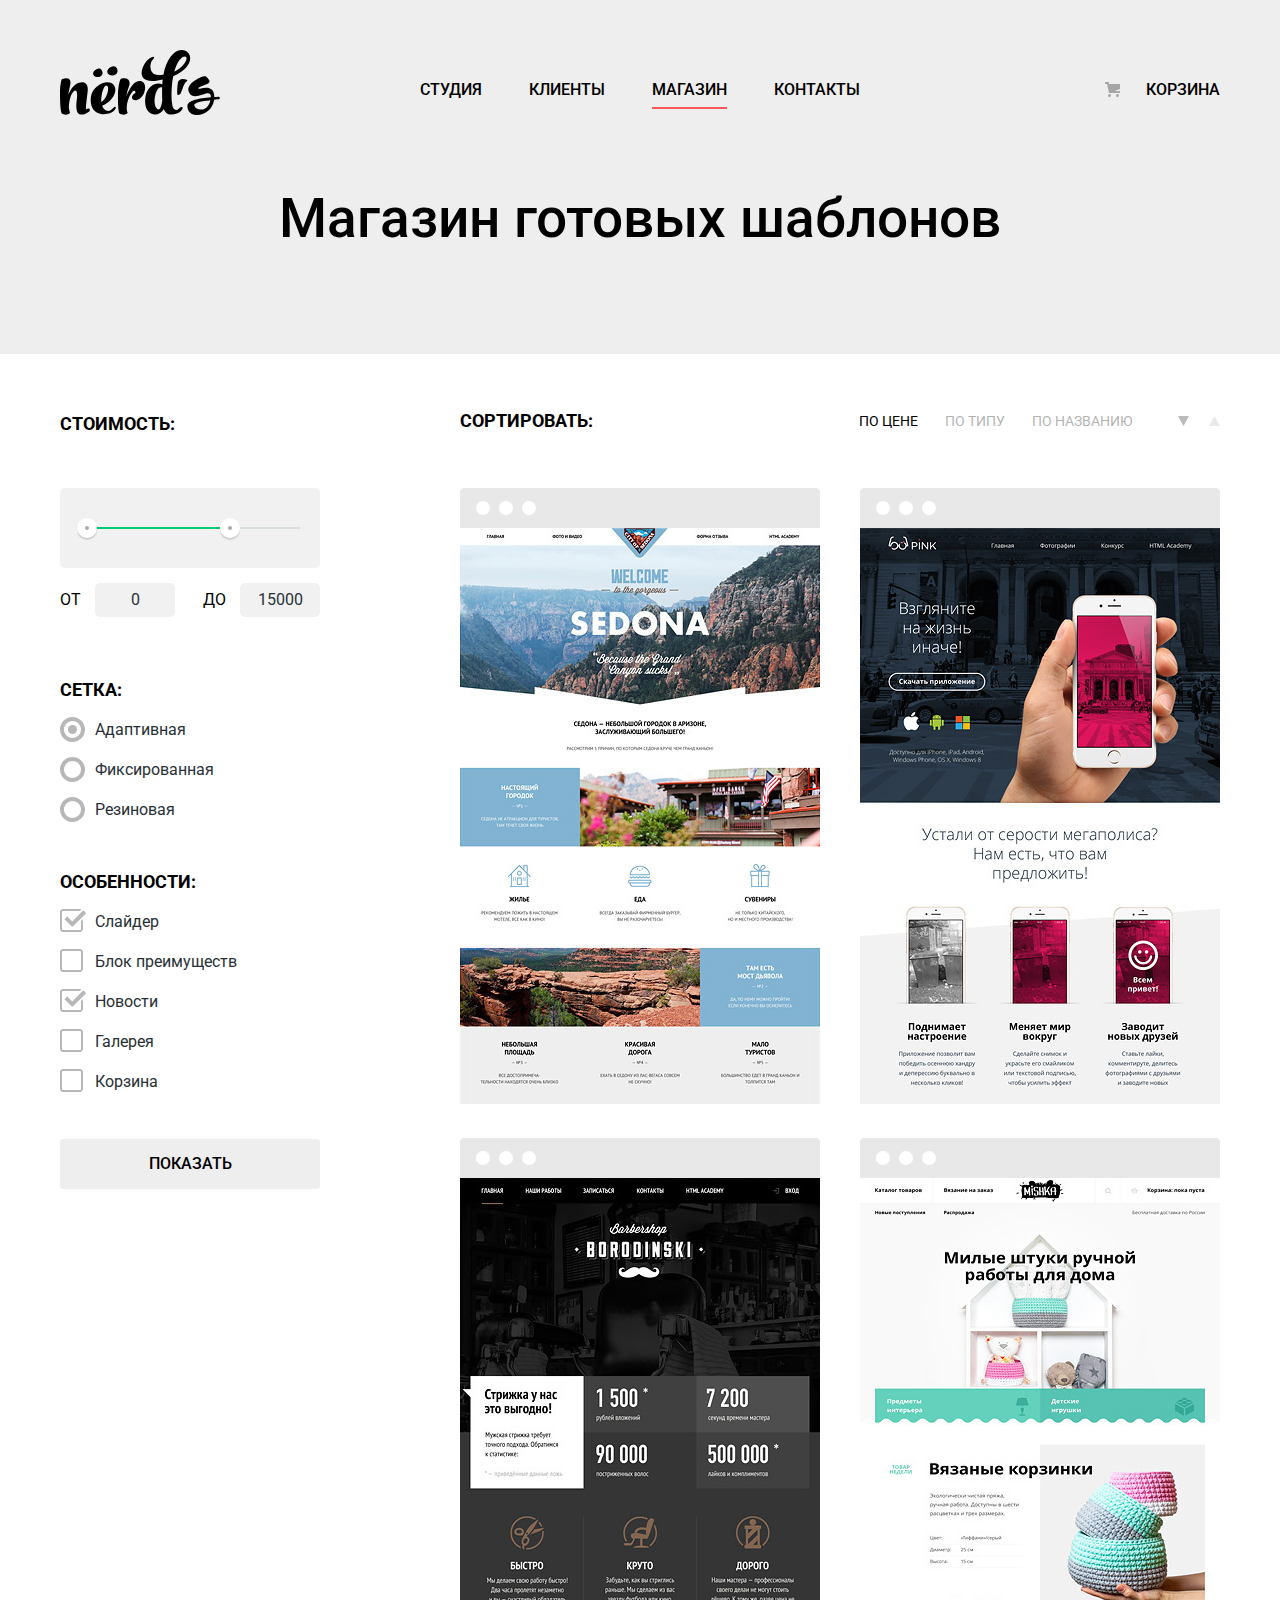
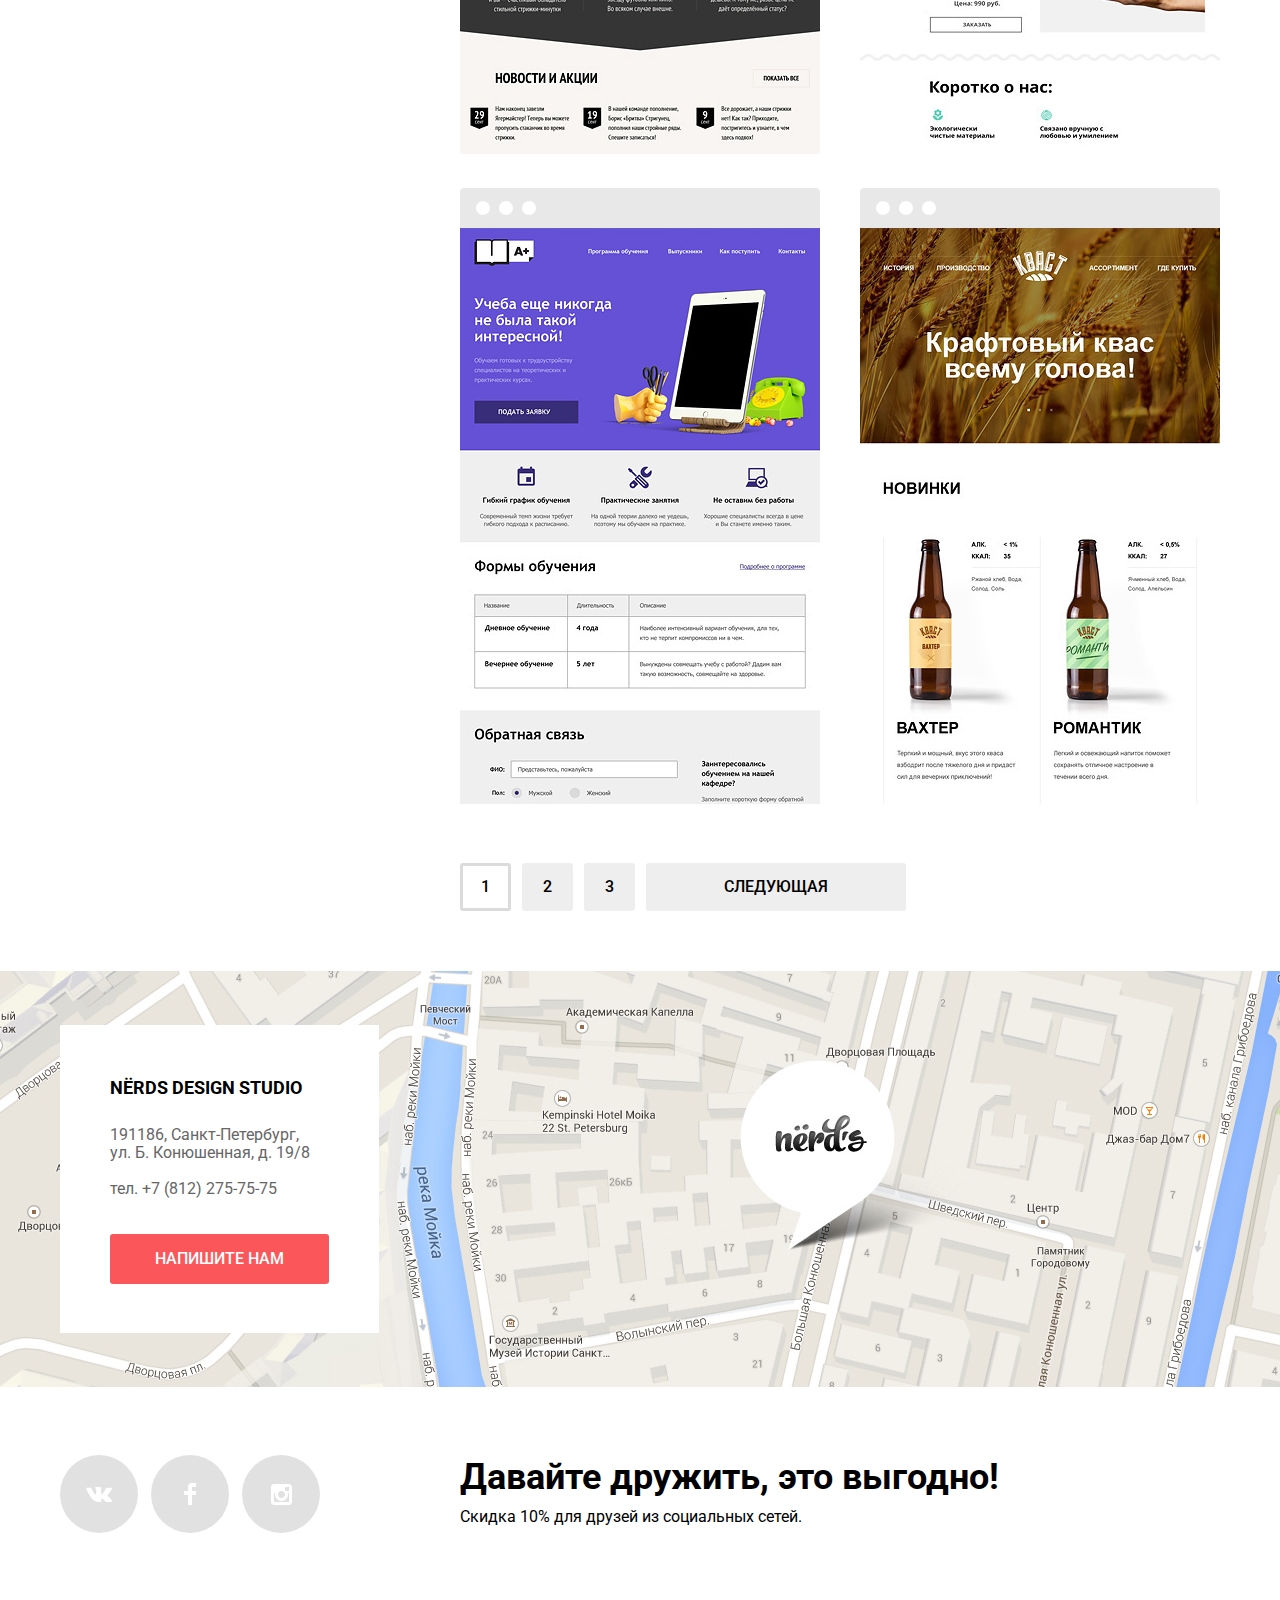
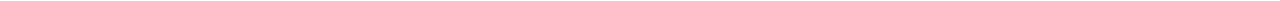
==== commit e59eae99: "Доработки для предзащиты" ====
--- a/catalog.html
+++ b/catalog.html
@@ -207,26 +207,24 @@
         <section class="contacts">
 
             <h2 class="visually-hidden">Контакты</h2>
-                
-            <div class="contacts-centering"></div>
-                <div class="map">
-                    <img src="img/map.jpg" width="1440" height="416" alt="Наш адрес на карте">
-                    <div class="write-us">
-                        <h3>NЁRDS DESIGN STUDIO</h3>
-                        <address>
-                            <p class="adress">
-                                191186, Санкт-Петербург, 
-                                ул. Б. Конюшенная, д. 19/8
-                            </p>
-                            <p class="phone">
-                            тел. +7 (812) 275-75-75
-                            </p>
-                        </address>
-                        <button class="button btn-contacts" type="button">Напишите нам</button>
-                    </div>
+
+            <div class="map" id="makemap_canvas"></div>
+            <div class="write-us-position">
+                <div class="write-us">
+                    <h3>NЁRDS DESIGN STUDIO</h3>
+                    <address>
+                        <p class="adress">
+                            191186, Санкт-Петербург, 
+                            ул. Б. Конюшенная, д. 19/8
+                        </p>
+                        <p class="phone">
+                        тел. +7 (812) 275-75-75
+                        </p>
+                    </address>
+                    <button class="button btn-contacts" type="button">Напишите нам</button>
                 </div>
             </div>
-    
+
         </section>
         
     </main>  
@@ -275,5 +273,8 @@
             <span class="visually-hidden">Закрыть</span>
         </button>
     </section>
+
+    <script type="text/javascript" src="http://maps.google.com/maps/api/js?sensor=false"></script>
+    <script src="js/script.js"></script>
 </body>
 </html>--- a/css/style.css
+++ b/css/style.css
@@ -53,6 +53,8 @@
 .button:hover,
 .button:focus {
     background-color: #e74246;
+
+    transition: 0.3s all;
 }
 
 .button:active {
@@ -108,9 +110,15 @@
 
 .site-navigation {
     display: flex;
+    flex-wrap: wrap;
     justify-content: space-between;
     width: 440px;
     margin-top: 25px;
+    margin-right: 60px;
+}
+
+.site-navigation li:not(:last-child) {
+    margin-right: 20px;
 }
 
 .cart {
@@ -141,6 +149,8 @@
 .cart a:hover,
 .cart a:focus {
     color: #fb565a;
+
+    transition: 0.3s all;
 }
 
 .site-navigation a:active,
@@ -287,11 +297,18 @@
     padding: 16px 0;
 }
 
+.developments {
+    border-bottom: 2px solid #eeeeee;
+}
+
 .developments-list {
     display: flex;
+    justify-content: center;
+    flex-wrap: wrap;
+    max-width: 1200px; 
     padding: 80px 0;
-
-    border-bottom: 2px solid #eeeeee;
+    margin-right: -100px;
+    margin-bottom: -40px;
 }
 
 .development-item {
@@ -299,6 +316,7 @@
     flex-direction: column;
     width: 300px;
     margin-right: 100px;
+    margin-bottom: 40px;
 }
 
 .development-item h3 {
@@ -336,6 +354,8 @@
 .btn-buy-app:hover,
 .btn-buy-app:focus {
     background-color: #00bc6c;
+
+    transition: 0.3s all;
 }
 
 .btn-buy-app:active {
@@ -349,6 +369,8 @@
 .btn-buy-presentation:hover,
 .btn-buy-presentation:focus {
     background-color: #eab534;
+
+    transition: 0.3s all;
 }
 
 .btn-buy-presentation:active {
@@ -370,6 +392,7 @@
 
 .about-us {
     width: 650px;
+    margin-right: 60px;
 }
 
 .about-us b {
@@ -429,6 +452,7 @@
 .our-statistics {
     align-self: flex-end;
     width: 360px;
+    margin-top: 200px;
 
     border-collapse: collapse;
 }
@@ -469,6 +493,8 @@
 }
 
 .clients {
+    margin-bottom: 80px;
+
     border-bottom: 2px solid #eeeeee;
 }
 
@@ -500,6 +526,8 @@
 .clients-list li:hover,
 .clients-list li:focus {
     opacity: 1;
+
+    transition: 0.3s all;
 }
 
 .clients-list li:active {
@@ -507,24 +535,37 @@
 }
 
 .contacts {
-    background-color: #e9e5dc;
+    position: relative;
+    
+    min-height: 416px;
+
+    background: #e9e5dc url(../img/map.jpg) 50% 50% no-repeat;
 }
 
 .map {
+    position: absolute;
+    top: 0;
+    z-index: 98;
+
+    width: 100%;
+    height: 100%;
+}
+
+.write-us-position {
     position: relative;
 
-    width: 1440px;
-    height: 416px;
+    max-width: 1200px;
+    min-height: 416px;
     margin: 0 auto;
-    margin-top: 60px;
+    padding: 54px 20px;
+    box-sizing: border-box;
 }
 
 .write-us {
-    position: absolute;
-    top: 55px;
-    left: 140px;
-
-    min-width: 319px;
+    position: relative;
+    z-index: 99;
+
+    width: 319px;
     min-height: 308px;
     padding: 48px 50px;
     box-sizing: border-box;
@@ -535,7 +576,7 @@
 .write-us h3 {
     margin: 0;
     padding: 0;
-    margin-bottom: 20px;
+    margin-bottom: 23px;
 
     font-size: 18px;
     line-height: 30px;
@@ -554,12 +595,12 @@
 
 .write-us .adress {
     width: 210px;
-    margin-bottom: 20px;
+    margin-bottom: 18px;
 }
 
 .btn-contacts {
     min-width: 219px;
-    margin-top: 35px;
+    margin-top: 36px;
 }
 
 .main-title {
@@ -775,6 +816,8 @@
 .filter-input:not([disabled]):hover + label::before,
 .filter-input:not([disabled]):focus + label::before {
     opacity: 1;
+
+    transition: 0.3s all;
 }
 
 .btn-filter {
@@ -788,6 +831,8 @@
 .btn-filter:hover,
 .btn-filter:focus {
     background-color: #dfdfdf;
+
+    transition: 0.3s all;
 }
 
 .btn-filter:active {
@@ -863,6 +908,14 @@
 
     background: url(../img/icon-up-dir.svg) no-repeat;
     opacity: 0.3;
+}
+
+.catalog-sorting a:active,
+.direction-up:active::after,
+.direction-down:active::after,
+.catalog-sorting .sorting-type-current,
+.sorting-direction .sorting-direction-current::after {
+    opacity: 1;
 }
 
 .catalog-sorting a:hover,
@@ -872,18 +925,14 @@
 .direction-down:hover::after,
 .direction-down:focus::after {
     opacity: 0.6;
-}
-
-.catalog-sorting a:active,
-.direction-up:active::after,
-.direction-down:active::after,
-.catalog-sorting .sorting-type-current,
-.sorting-direction .sorting-direction-current::after {
-    opacity: 1;
+
+    transition: 0.3s all;
 }
 
 .catalog {
     width: 760px;
+    margin-bottom: 60px;
+    margin-left: 40px;
 }
 
 .catalog-list {
@@ -892,6 +941,7 @@
     flex-wrap: wrap;
     margin: 0;
     padding: 0;
+    margin-right: -40px;
 
     text-align: center;
     line-height: 18px;
@@ -904,6 +954,7 @@
 
     width: 360px;
     margin-bottom: 30px;
+    margin-right: 40px;
 }
 
 .catalog-item-hover {
@@ -948,8 +999,20 @@
     width: 230px;
 }
 
+@keyframes emerging {
+    0% {
+        transform: translateY(150px);
+    }
+  
+    100% {
+        transform: translateY(0);
+    }
+}
+
 .catalog-item:hover > .catalog-item-hover {
     display: block;
+
+    animation: emerging 0.5s;
 }
 
 .catalog-item-hover .button {
@@ -972,6 +1035,8 @@
 
 .catalog-item:hover > .catalog-item-image::before {
     opacity: 1;
+
+    transition: 0.5s all;
 }
 
 .pagination-list {
@@ -1003,6 +1068,7 @@
     color: #000000;
   
     background-color: #eeeeee;
+    border-radius: 3px;
 }
 
 .paginator-next-page {
@@ -1015,11 +1081,14 @@
     vertical-align: middle;
     text-transform: uppercase;
 
+    border-radius: 3px;
 }
 
 .pagination-item a:hover,
 .pagination-item a:focus {
     background-color: #dfdfdf;
+
+    transition: 0.3s all;
 }
   
 .pagination-item a:active {
@@ -1048,7 +1117,8 @@
 .main-footer {
     display: flex;
     align-items: center;
-    padding: 54px 0;
+    flex-wrap: wrap;
+    padding: 39px 20px;
 }
 
 .main-footer a {
@@ -1058,10 +1128,11 @@
 
 .footer-social {
     display: flex;
-    justify-content: space-between;
     align-items: center;
-    width: 260px;
-    padding: 0;
+    flex-wrap: wrap;
+    width: 273px;
+    padding: 0;
+    margin-left: -13px;
     margin-right: 140px;
 
     list-style: none;
@@ -1069,6 +1140,8 @@
 
 .footer-social li {
     position: relative;
+
+    margin: 13px 0;
 }
 
 .social-button::before {
@@ -1077,9 +1150,10 @@
     display: block;
     width: 78px;
     height: 78px;
+    margin-left: 13px;
+
+    background-color: #e1e1e1;
     border-radius: 50%;
-
-    background-color: #e1e1e1;
 }
 
 .social-button::after {
@@ -1107,10 +1181,14 @@
 .social-button:hover::before,
 .social-button:focus::before {
     background-color: #e74246;
+
+    transition: 0.3s all;
 }
 
 .social-button:active::before {
     background-color: #d7373b;
+
+    transition: 0.3s all;
 }
 
 .footer-social li:active > .social-button::after {
@@ -1132,10 +1210,83 @@
     font-weight: 400;
 }
 
+@keyframes bounce {
+    0% {
+        transform: translateY(-2000px);
+    }
+  
+    70% {
+        transform: translateY(30px);
+    }
+  
+    90% {
+        transform: translateY(-10px);
+    }
+  
+    100% {
+        transform: translateY(0);
+    }
+}
+  
+@keyframes shake {
+    0%,
+    100% {
+        transform: translateX(0);
+    }
+  
+    10%,
+    30%,
+    50%,
+    70%,
+    90% {
+        transform: translateX(-10px);
+    }
+  
+    20%,
+    40%,
+    60%,
+    80% {
+        transform: translateX(10px);
+    }
+}
+
+@keyframes blinking {
+    0%,
+    100% {
+        border-color: #d7dcde;
+    }
+  
+    10%,
+    30%,
+    50%,
+    70%,
+    90% {
+        border-color: #e74246;
+    }
+  
+    20%,
+    40%,
+    60%,
+    80% {
+        border-color: #d7dcde;
+    }
+}
+
+@keyframes close {
+    0% {
+        transform: translateY(0);
+    }
+  
+    100% {
+        transform: translateY(2000px);
+    }
+}
+
 .modal-write-us {
     position: fixed;
     left: 50%;
     bottom: 180px;
+    z-index: 100;
 
     display: none;
     width: 960px;
@@ -1152,6 +1303,24 @@
   
     background-color: #ffffff;
     box-shadow: 0px 20px 40px 0 rgba(0, 1, 1, 0.75);
+}
+
+.modal-show {
+    display: block;
+    
+    animation: bounce 0.6s;
+}
+
+.modal-close-animation {
+    animation: close 0.6s;
+}
+
+.modal-error {
+    animation: shake 0.6s;
+}
+
+.modal-blinking {
+    animation: blinking 0.6s;
 }
 
 .modal-write-us h2 {
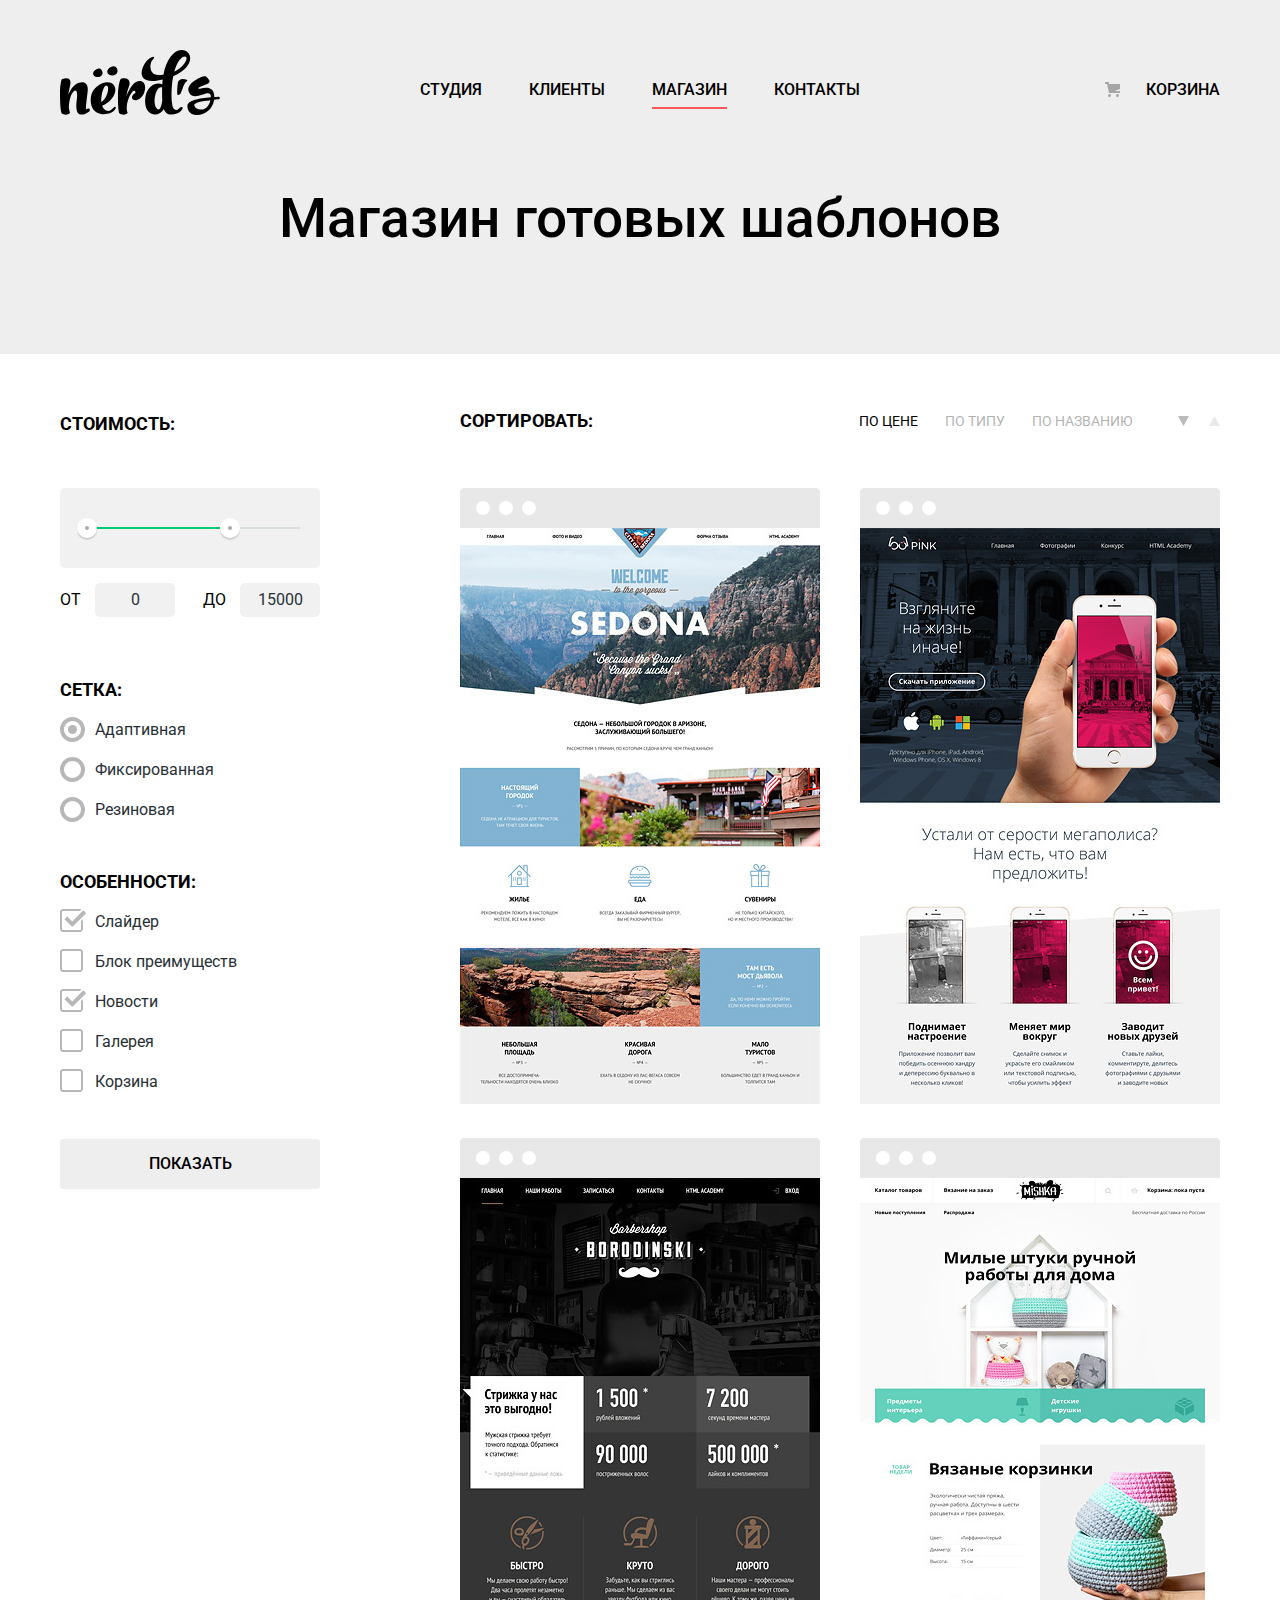
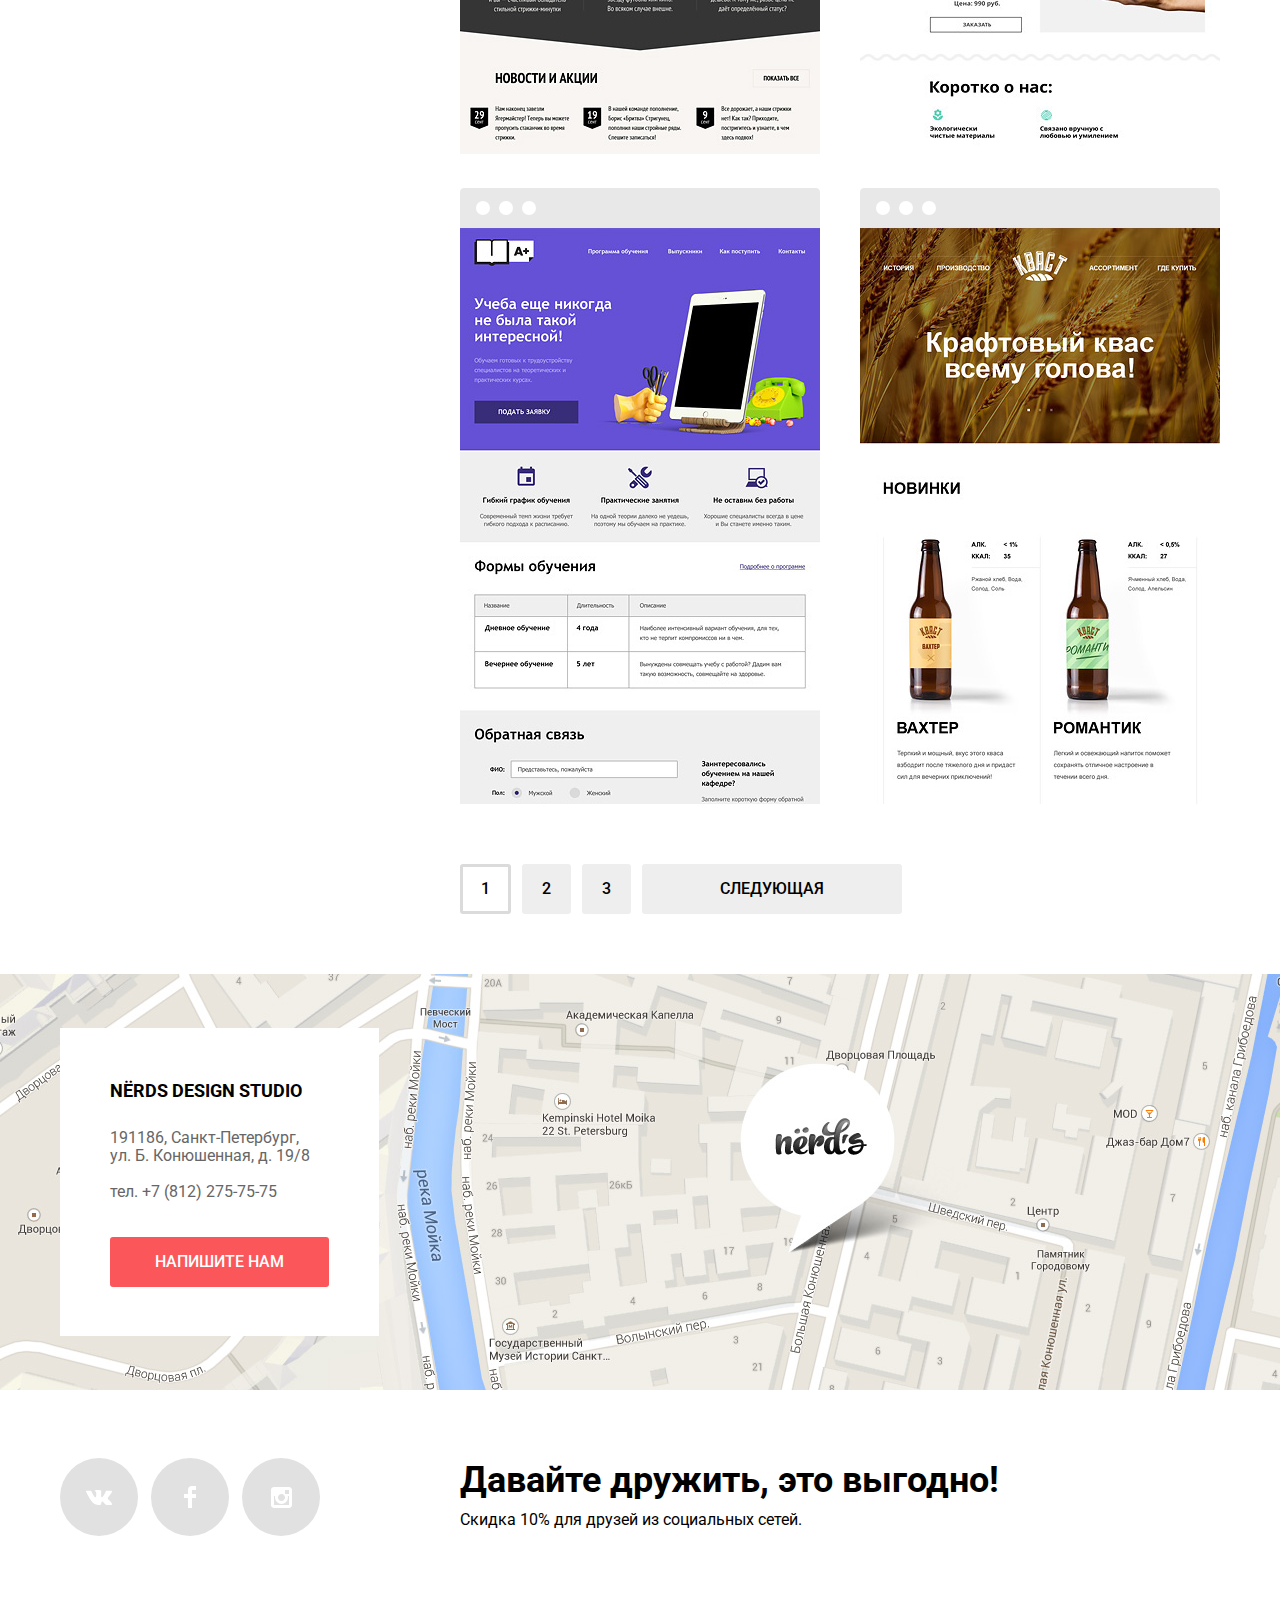
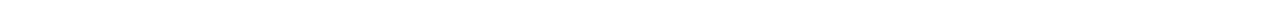
==== commit da5a4bfa: "Исправления для защиты" ====
--- a/catalog.html
+++ b/catalog.html
@@ -5,7 +5,7 @@
     <title>Магазин готовых шаблонов</title>
     <link href="https://fonts.googleapis.com/css?family=Roboto:400,500,700&amp;subset=cyrillic" rel="stylesheet">
     <link href="css/normalize.css" rel="stylesheet">
-    <link href="css/style.css" rel="stylesheet">
+    <link href="css/style-min.css" rel="stylesheet">
 </head>
 <body class="inner-page">
     <header class="main-header">
@@ -32,11 +32,11 @@
                     <a href="cart.html">Корзина</a>
                 </li>
             </ul>
-        </nav>         
-    </header>  
+        </nav>
+    </header>
     <main>
         <h1 class="main-title">Магазин готовых шаблонов</h1>
-          
+
         <div class="catalog-grid container">
             <section class="filters">
                 <h2 class="visually-hidden">Фильтры товаров</h2>
@@ -102,7 +102,7 @@
                     <button class="button btn-filter" type="submit">Показать</button>
                 </form>
             </section>
-            
+
             <section class="catalog">
 
                 <h2 class="visually-hidden">Каталог</h2>
@@ -137,62 +137,62 @@
                     <li class="catalog-item">
                         <div class="catalog-item-hover">
                             <h3 class="catalog-item-title">Sedona</h3>
-                            <p class="item-description">Информационный сайт для туристов</p> 
-                            <a class="button" href="#">9 900 руб.</a>  
-                        </div>
-                        <div class="catalog-item-image">
-                            <img class="item-image" src="img/img-sedona.jpg" width="360" height="576" alt="SEDONA"> 
-                        </div>          
+                            <p class="item-description">Информационный сайт для туристов</p>
+                            <a class="button" href="#">9 900 руб.</a>
+                        </div>
+                        <div class="catalog-item-image">
+                            <img class="item-image" src="img/img-sedona.jpg" width="360" height="576" alt="SEDONA">
+                        </div>
                     </li>
                     <li class="catalog-item">
                         <div class="catalog-item-hover">
                             <h3 class="catalog-item-title">Pink app</h3>
                             <p class="item-description">Продуктовый лендинг приложения для iOS и Android</p>
-                            <a class="button" href="#">9 900 руб.</a>  
-                        </div>
-                        <div class="catalog-item-image">
-                            <img class="item-image" src="img/img-pink.jpg" width="360" height="576" alt="PINK APP"> 
-                        </div>          
+                            <a class="button" href="#">9 900 руб.</a>
+                        </div>
+                        <div class="catalog-item-image">
+                            <img class="item-image" src="img/img-pink.jpg" width="360" height="576" alt="PINK APP">
+                        </div>
                     </li>
                     <li class="catalog-item">
                         <div class="catalog-item-hover">
                             <h3 class="catalog-item-title">Barbershop</h3>
                             <p class="item-description">Сайт салона красоты. Для мужчин, да.</p>
-                            <a class="button" href="#">9 900 руб.</a>  
-                        </div>
-                        <div class="catalog-item-image">
-                            <img class="item-image" src="img/img-barbershop.jpg" width="360" height="576" alt="BARBERSHOP"> 
-                        </div>          
+                            <a class="button" href="#">9 900 руб.</a>
+                        </div>
+                        <div class="catalog-item-image">
+                            <img class="item-image" src="img/img-barbershop.jpg" width="360" height="576" alt="BARBERSHOP">
+                        </div>
                     </li>
                     <li class="catalog-item">
                         <div class="catalog-item-hover">
                             <h3 class="catalog-item-title">Mishka</h3>
                             <p class="item-description">Интернет-магазин вязаных игрушек</p>
-                            <a class="button" href="#">9 900 руб.</a>  
-                        </div>
-                        <div class="catalog-item-image">
-                            <img class="item-image" src="img/img-mishka.jpg" width="360" height="576" alt="MISHKA"> 
-                        </div>          
+                            <a class="button" href="#">9 900 руб.</a>
+                        </div>
+                        <div class="catalog-item-image">
+                            <img class="item-image" src="img/img-mishka.jpg" width="360" height="576" alt="MISHKA">
+                        </div>
                     </li>
                     <li class="catalog-item">
                         <div class="catalog-item-hover">
                             <h3 class="catalog-item-title">A Plus</h3>
                             <p class="item-description">Лендинг курсов повышения квалификации</p>
-                            <a class="button" href="#">9 900 руб.</a>  
-                        </div>
-                        <div class="catalog-item-image">
-                            <img class="item-image" src="img/img-aplus.jpg" width="360" height="576" alt="A PLUS"> 
-                        </div>          
+                            <a class="button" href="#">9 900 руб.</a>
+                        </div>
+                        <div class="catalog-item-image">
+                            <img class="item-image" src="img/img-aplus.jpg" width="360" height="576" alt="A PLUS">
+                        </div>
                     </li>
                     <li class="catalog-item">
                         <div class="catalog-item-hover">
                             <h3 class="catalog-item-title">Кваст</h3>
                             <p class="item-description">Промо-сайт производителя крафтового кваса</p>
-                            <a class="button" href="#">9 900 руб.</a>  
-                        </div>
-                        <div class="catalog-item-image">
-                            <img class="item-image" src="img/img-kvast.jpg" width="360" height="576" alt="КВАСТ"> 
-                        </div>          
+                            <a class="button" href="#">9 900 руб.</a>
+                        </div>
+                        <div class="catalog-item-image">
+                            <img class="item-image" src="img/img-kvast.jpg" width="360" height="576" alt="КВАСТ">
+                        </div>
                     </li>
                 </ul>
                 <ul class="pagination-list">
@@ -221,7 +221,7 @@
                         тел. +7 (812) 275-75-75
                         </p>
                     </address>
-                    <button class="button btn-contacts" type="button">Напишите нам</button>
+                    <a class="button btn-contacts" href="#">Напишите нам</a>
                 </div>
             </div>
 
@@ -275,6 +275,6 @@
     </section>
 
     <script type="text/javascript" src="http://maps.google.com/maps/api/js?sensor=false"></script>
-    <script src="js/script.js"></script>
+    <script src="js/script-min.js"></script>
 </body>
 </html>--- a/css/style-min.css
+++ b/css/style-min.css
@@ -0,0 +1,2 @@
+@-webkit-keyframes emerging{0%{-webkit-transform:translateY(-350px);transform:translateY(-350px)}to{-webkit-transform:translateY(0);transform:translateY(0)}}@keyframes emerging{0%{-webkit-transform:translateY(-350px);transform:translateY(-350px)}to{-webkit-transform:translateY(0);transform:translateY(0)}}@-webkit-keyframes bounce{0%{-webkit-transform:translateY(-2000px);transform:translateY(-2000px)}70%{-webkit-transform:translateY(30px);transform:translateY(30px)}90%{-webkit-transform:translateY(-10px);transform:translateY(-10px)}to{-webkit-transform:translateY(0);transform:translateY(0)}}@keyframes bounce{0%{-webkit-transform:translateY(-2000px);transform:translateY(-2000px)}70%{-webkit-transform:translateY(30px);transform:translateY(30px)}90%{-webkit-transform:translateY(-10px);transform:translateY(-10px)}to{-webkit-transform:translateY(0);transform:translateY(0)}}@-webkit-keyframes shake{0%,to{-webkit-transform:translateX(0);transform:translateX(0)}10%,30%,50%,70%,90%{-webkit-transform:translateX(-10px);transform:translateX(-10px)}20%,40%,60%,80%{-webkit-transform:translateX(10px);transform:translateX(10px)}}@keyframes shake{0%,to{-webkit-transform:translateX(0);transform:translateX(0)}10%,30%,50%,70%,90%{-webkit-transform:translateX(-10px);transform:translateX(-10px)}20%,40%,60%,80%{-webkit-transform:translateX(10px);transform:translateX(10px)}}@-webkit-keyframes blinking{0%,20%,40%,60%,80%,to{border-color:#d7dcde}10%,30%,50%,70%,90%{border-color:#e74246}}@keyframes blinking{0%,20%,40%,60%,80%,to{border-color:#d7dcde}10%,30%,50%,70%,90%{border-color:#e74246}}@-webkit-keyframes close{0%{-webkit-transform:translateY(0);transform:translateY(0)}to{-webkit-transform:translateY(2000px);transform:translateY(2000px)}}@keyframes close{0%{-webkit-transform:translateY(0);transform:translateY(0)}to{-webkit-transform:translateY(2000px);transform:translateY(2000px)}}body{margin:0;padding:0;font-family:"Roboto",Arial,sans-serif;font-size:16px;line-height:24px;font-weight:400;color:#000;background-color:#fff}a{text-decoration:none}.filter-option .visually-hidden,.slider input,.visually-hidden:not(:focus):not(:active){position:absolute;width:1px;height:1px;margin:-1px;border:0;padding:0;white-space:nowrap;-webkit-clip-path:inset(100%);clip-path:inset(100%);clip:rect(0 0 0 0);overflow:hidden}.button{display:inline-block;vertical-align:middle;padding:16px 40px;font:inherit;line-height:18px;font-weight:500;text-align:center;text-transform:uppercase;color:#fff;background-color:#fb565a;border-radius:3px;border:0}.button:focus,.button:hover{background-color:#e74246;-webkit-transition:.3s all;-o-transition:.3s all;transition:.3s all}.button:active{color:rgba(255,255,255,.3);background-color:#d7373b;-webkit-box-shadow:inset 0 3px 0 0 rgba(0,1,1,.1);box-shadow:inset 0 3px 0 0 rgba(0,1,1,.1)}.container{max-width:1160px;margin:0 auto;padding:0 20px}.main-header{background-color:#eee}.cart,.site-navigation{list-style:none;padding:0}.developments-list{list-style:none}.cart a,.site-navigation a{display:block;padding-bottom:2px;font-weight:500;text-transform:uppercase;color:#000}.main-navigation{display:-webkit-box;display:-ms-flexbox;display:flex;padding-top:50px;font-size:16px;line-height:30px;color:#000}.main-header-logo{width:160px;height:65px;margin-right:200px}.site-navigation{display:-webkit-box;display:-ms-flexbox;display:flex;-ms-flex-wrap:wrap;flex-wrap:wrap;-webkit-box-pack:justify;-ms-flex-pack:justify;justify-content:space-between;width:440px;margin:25px 60px 0 0}.site-navigation li:not(:last-child){margin-right:20px}.cart{position:relative;width:115px;margin:25px 0 0 auto;text-align:right}.cart::before{content:"";position:absolute;top:7px;right:100px;width:15px;height:15px;background:url(../img/cart-icon.svg) no-repeat}.cart a:focus,.cart a:hover,.site-navigation a:focus,.site-navigation a:hover{color:#fb565a;-webkit-transition:.3s all;-o-transition:.3s all;transition:.3s all}.cart:active a,.site-navigation a:active{color:rgba(0,0,0,.3)}.site-navigation-current{border-bottom:2px solid #fb565a}.main-header-logo:hover{opacity:.8;-webkit-transition:.3s all;-o-transition:.3s all;transition:.3s all}.footer-social li:active>.social-button::after,.main-header-logo:active{opacity:.3}.slider{position:relative;background-color:#eee}.slider-controls{position:absolute;left:50%;bottom:104px;z-index:100;width:160px;height:18px;text-align:center;font-size:0;-webkit-transform:translateX(-50%);-ms-transform:translateX(-50%);transform:translateX(-50%)}.slider-controls label{position:relative;display:inline-block;vertical-align:middle;width:18px;height:18px;padding:8px;border-radius:50%;cursor:pointer}.slider-controls label::after{content:"";position:absolute;top:8px;left:8px;z-index:1;width:18px;height:18px;background:#fff;border-radius:50%}.about-us ul,.slider-list{margin:0;padding:0;list-style:none}.slider-item{display:none;padding:78px 0 80px}.slider-item:nth-child(1){background-image:url(../img/slide1.png);background-repeat:no-repeat;background-position:93% 18px}.slider-item:nth-child(2),.slider-item:nth-child(3){background-image:url(../img/slide2.png);background-repeat:no-repeat;background-position:100% 0}.slider-item:nth-child(3){background-image:url(../img/slide3.png);background-position:100% 20px}#product-1:checked~.slider-list .slider-item:nth-child(1),#product-2:checked~.slider-list .slider-item:nth-child(2),#product-3:checked~.slider-list .slider-item:nth-child(3){display:block}#product-1:checked~.slider-controls .slider-controls-item--1::before,#product-2:checked~.slider-controls .slider-controls-item--2::before,#product-3:checked~.slider-controls .slider-controls-item--3::before{content:"";position:absolute;left:50%;top:50%;z-index:2;width:4px;height:4px;margin:-4px;background-color:inherit;border:2px solid #c1c1c1;border-radius:50%}.slider-item h3{max-width:600px;margin:0 0 27px;font-size:55px;line-height:55px;font-weight:500}.slider-item p{max-width:430px;margin:0 0 38px}.slider-item-button{display:block;width:240px;padding:16px 0}.developments{border-bottom:2px solid #eee}.development-item,.developments-list{display:-webkit-box;display:-ms-flexbox;display:flex}.developments-list{-webkit-box-pack:center;-ms-flex-pack:center;justify-content:center;-ms-flex-wrap:wrap;flex-wrap:wrap;max-width:1200px;padding:80px 0;margin:0 0 -40px -100px}.development-item{-webkit-box-orient:vertical;-webkit-box-direction:normal;-ms-flex-direction:column;flex-direction:column;width:300px;margin-left:100px;margin-bottom:40px}.development-item h3{margin:25px 0;padding:0;font-size:24px;line-height:30px;font-weight:700;text-transform:uppercase}.development-item p{padding:0;margin:-10px 0 33px;width:250px;text-align:left}.development-item img{-webkit-box-ordinal-group:0;-ms-flex-order:-1;order:-1}.development-item a{-ms-flex-item-align:start;align-self:flex-start}.btn-buy-app{background-color:#00ca74}.btn-buy-app:focus,.btn-buy-app:hover{background-color:#00bc6c;-webkit-transition:.3s all;-o-transition:.3s all;transition:.3s all}.btn-buy-app:active{background-color:#00aa62}.btn-buy-presentation{background-color:#efc84a}.btn-buy-presentation:focus,.btn-buy-presentation:hover{background-color:#eab534;-webkit-transition:.3s all;-o-transition:.3s all;transition:.3s all}.btn-buy-presentation:active{background-color:#e5a722}.studio{padding-top:75px;padding-bottom:75px;display:-webkit-box;display:-ms-flexbox;display:flex;-webkit-box-pack:justify;-ms-flex-pack:justify;justify-content:space-between;color:#283136;border-bottom:2px solid #eee;background:url(../img/nerds-illustration.jpg) 100% 38px no-repeat}.about-us{width:650px;margin-right:60px}.about-us b,.about-us h3{margin:0;padding:0;color:#000}.about-us b{line-height:45px;font-weight:500;font-size:45px}.about-us p{margin:0;padding:33px 0 36px;line-height:24px}.about-us h3,.our-statistics caption{font-weight:700;text-transform:uppercase}.about-us h3{font-size:16px}.about-us li{position:relative;margin-top:24px;padding-left:35px}.about-us li::before{content:"";position:absolute;top:50%;left:1px;width:25px;height:2px;background-color:#fb565a}.our-statistics{-ms-flex-item-align:end;align-self:flex-end;width:360px;margin-top:200px;border-collapse:collapse}.our-statistics caption{margin-bottom:56px;line-height:24px}.our-statistics td,.our-statistics th{width:100px;vertical-align:top;text-align:left}.our-statistics td{font-size:45px;color:#000;padding-bottom:37px;line-height:10px;font-weight:700}.our-statistics th{padding-bottom:0;line-height:18px;font-weight:400}.our-statistics sup{font-size:30px}.clients{margin-bottom:80px;border-bottom:2px solid #eee}.clients-list{display:-webkit-box;display:-ms-flexbox;display:flex;-webkit-box-align:center;-ms-flex-align:center;align-items:center;-webkit-box-pack:center;-ms-flex-pack:center;justify-content:center;-ms-flex-wrap:wrap;flex-wrap:wrap;min-height:200px;margin:0 -20px -20px;padding:20px 0;-webkit-box-sizing:border-box;box-sizing:border-box;list-style:none}.clients-list li{width:260px;margin:0 20px 20px;text-align:center;opacity:.2}.clients-list li:focus,.clients-list li:hover{opacity:1;-webkit-transition:.3s all;-o-transition:.3s all;transition:.3s all}.clients-list li:active{opacity:.1}.contacts{position:relative;min-height:416px;background:#e9e5dc url(../img/map.jpg) 50% 50% no-repeat}.map{position:absolute;top:0;z-index:98;width:100%;height:100%}.write-us-position{position:relative;max-width:1200px;min-height:416px;margin:0 auto;padding:54px 20px}.btn-contacts,.write-us,.write-us-position{-webkit-box-sizing:border-box;box-sizing:border-box}.write-us{position:relative;z-index:99;width:319px;min-height:308px;padding:48px 50px;background-color:#fff}.write-us h3{padding:0;margin:0 0 23px;font-size:18px;line-height:30px;font-weight:700}.write-us p{line-height:18px;font-style:normal;color:#666}.write-us .adress{width:210px;margin-bottom:18px}.btn-contacts{min-width:219px;margin-top:36px}.main-title{margin:0 0 55px;padding:76px 0 108px;font-size:55px;line-height:55px;font-weight:500;text-align:center;color:#000;background-color:#eee}.catalog-grid{display:-webkit-box;display:-ms-flexbox;display:flex;-webkit-box-pack:justify;-ms-flex-pack:justify;justify-content:space-between}.filters{min-width:260px}.filters fieldset,.filters h2,.write-us p,.write-us-form p{margin:0;padding:0}.filters fieldset{border:0}.filters fieldset:not(:last-child){margin-bottom:47px}.filters legend{margin-bottom:15px;font-size:18px;line-height:30px;font-weight:700;text-transform:uppercase;color:#000}.filters fieldset.filter-item{width:260px;margin:0 0 58px;padding:0;border:0}.filter-item legend{margin-bottom:0}.range-filter{width:260px;margin-top:49px}.range-controls{position:relative;height:41px;margin-bottom:15px;padding-top:39px;padding-right:20px;padding-left:20px;background-color:#f1f1f1;border-radius:5px}.range-controls .scale{height:2px;background:#d7dcde}.range-controls .bar{width:70%;height:2px;background:#00ca74}.range-controls .toggle{position:absolute;top:30px;left:0;width:4px;height:4px;padding:0;border:8px solid #fff;background-color:#ababab;-webkit-box-shadow:0 2px 1px 0 #cfcfcf;box-shadow:0 2px 1px 0 #cfcfcf;border-radius:50%;cursor:pointer}.range-controls .toggle-min{left:17px}.range-controls .toggle-max{left:160px}.price-controls{font-size:0}.price-controls label{display:inline-block;width:50%;font-size:16px;text-transform:uppercase}.price-controls input{width:60px;padding:8px 10px;margin-left:10px;text-align:center;color:#283136;border:0;border-radius:5px;background:#f1f1f1}.max-price{text-align:right}.filters ul{margin:0;padding:0;line-height:20px;list-style:none;color:#283136}.filters li{position:relative;padding-left:35px}.filter li:not(:last-child){padding-bottom:20px}.filter-input-radio+label::before{content:"";position:absolute;top:-3px;left:0;width:25px;height:25px;background:url(../img/radio-off.svg) no-repeat;opacity:.4}.filter-input-radio:checked+label::before{background:url(../img/radio-on.svg) no-repeat}.filter-input-checkbox+label::before{content:"";position:absolute;top:-3px;left:0;width:27px;height:23px;background:url(../img/checkbox-off.svg) no-repeat;opacity:.4}.filter-input-checkbox:checked+label::before{background:url(../img/checkbox-on.svg) no-repeat}.filter-input:disabled+label{opacity:.3}.filter-input:disabled+label::before{opacity:.1}.filter-input:not([disabled]):focus+label::before,.filter-input:not([disabled]):hover+label::before{opacity:1;-webkit-transition:.3s opacity;-o-transition:.3s opacity;transition:.3s opacity}.btn-filter{width:100%;color:#000;background-color:#eee}.btn-filter:focus,.btn-filter:hover{background-color:#dfdfdf;-webkit-transition:.3s all;-o-transition:.3s all;transition:.3s all}.btn-filter:active{color:rgba(0,0,0,.3);background-color:#d5d5d5}.catalog-sorting,.catalog-sorting ul{display:-webkit-box;display:-ms-flexbox;display:flex;padding:0}.catalog-sorting{-ms-flex-wrap:wrap;flex-wrap:wrap;-webkit-box-align:center;-ms-flex-align:center;align-items:center;margin:0 0 55px}.catalog-sorting ul{margin:0;list-style:none}.catalog-sorting a,.catalog-sorting h3{line-height:18px;text-transform:uppercase;color:#000}.catalog-sorting h3{margin:0 auto 0 0;padding:0;font-size:18px;font-weight:700}.catalog-sorting a{font-size:14px;font-weight:400;opacity:.3}.sorting-type li:not(:last-child){margin-right:27px}.catalog-sorting .sorting-type{margin-right:45px}.sorting-direction .direction-down::after{content:"";display:block;width:11px;height:10px;margin-right:20px;background:url(../img/icon-down-dir.svg) no-repeat;opacity:.3}.sorting-direction .direction-up::after{content:"";display:block;width:11px;height:10px;background:url(../img/icon-up-dir.svg) no-repeat;opacity:.3}.catalog-sorting .sorting-type-current,.catalog-sorting a:active,.direction-down:active::after,.direction-up:active::after,.sorting-direction .sorting-direction-current::after{opacity:1}.catalog-sorting a:focus,.catalog-sorting a:hover,.direction-down:focus::after,.direction-down:hover::after,.direction-up:focus::after,.direction-up:hover::after{opacity:.6;-webkit-transition:.3s all;-o-transition:.3s all;transition:.3s all}.catalog{max-width:760px;margin-bottom:60px;margin-left:40px}.catalog-list{display:-webkit-box;display:-ms-flexbox;display:flex;-webkit-box-pack:center;-ms-flex-pack:center;justify-content:center;-ms-flex-wrap:wrap;flex-wrap:wrap;padding:0;margin:0 0 0 -40px;text-align:center;line-height:18px;list-style:none;color:#666}.catalog-item{position:relative;width:360px;margin-bottom:30px;margin-left:40px}.catalog-item-hover{position:absolute;bottom:0;left:0;display:none;width:360px;min-height:231px;-webkit-box-sizing:border-box;box-sizing:border-box;background-color:#eee}.catalog-item-title{margin:0;padding:27px 0 10px;font-size:18px;line-height:30px;font-weight:700;text-align:center;text-transform:uppercase;color:#000}.item-description{width:190px;margin:0 auto;padding:0 0 30px;text-align:center}li:nth-child(2) .item-description,li:nth-child(5) .item-description,li:nth-child(6) .item-description{width:230px}.catalog-item:hover>.catalog-item-hover{display:block;-webkit-animation:emerging .5s;animation:emerging .5s}.catalog-item-hover .button{margin-bottom:44px;min-width:200px;-webkit-box-sizing:border-box;box-sizing:border-box}.catalog-item-hover .button:active,.catalog-item-hover .button:hover{color:#fff}.catalog-item-image::before{content:"";display:block;width:360px;height:40px;background:url(../img/browser.svg) no-repeat;opacity:.12}.catalog-item:hover>.catalog-item-image::before{opacity:1;-webkit-transition:.5s all;-o-transition:.5s all;transition:.5s all}.pagination-list{display:-webkit-box;display:-ms-flexbox;display:flex;-ms-flex-wrap:wrap;flex-wrap:wrap;padding:0;margin:26px 0 0;list-style:none}.pagination-item{margin-right:11px}.pagination-item:last-child{margin-right:0}.pagination-item a,.paginator-next-page{line-height:18px;font-weight:500;border-radius:3px}.pagination-item a{display:block;padding:16px 20px;-webkit-box-sizing:border-box;box-sizing:border-box;font-size:16px;color:#000;background-color:#eee}.paginator-next-page{min-width:260px;font:inherit;text-align:center;vertical-align:middle;text-transform:uppercase}.pagination-item a:focus,.pagination-item a:hover{background-color:#dfdfdf;-webkit-transition:.3s all;-o-transition:.3s all;transition:.3s all}.pagination-item a:active{-webkit-box-shadow:inset 0 3px 0 0 rgba(0,1,1,.1);box-shadow:inset 0 3px 0 0 rgba(0,1,1,.1);background-color:#d5d5d5}.pagination-item-current a{padding:13px 18px;color:#000;border:3px solid #dbdbdb;background-color:#fff}.pagination-item-current a:active,.pagination-item-current a:focus,.pagination-item-current a:hover{color:#000;background-color:#fff}.footer-social,.main-footer{display:-webkit-box;display:-ms-flexbox;display:flex;-webkit-box-align:center;-ms-flex-align:center;align-items:center;-ms-flex-wrap:wrap;flex-wrap:wrap;padding:39px 20px}.main-footer a{font:inherit;color:#000}.footer-social{width:273px;padding:0;margin-left:-13px;margin-right:140px;list-style:none}.footer-social li{position:relative;margin:13px 0}.social-button::after,.social-button::before{content:"";display:block;width:78px;height:78px}.social-button::before{margin-left:13px;background-color:#e1e1e1;border-radius:50%}.social-button::after{position:absolute;top:0;right:0;background:url(../img/vk-icon.svg) 50% 50% no-repeat}.fb::after{background:url(../img/fb-icon.svg) 50% 50% no-repeat}.inst::after{background:url(../img/insta-icon.svg) 50% 50% no-repeat}.social-button:focus::before,.social-button:hover::before{background-color:#e74246;-webkit-transition:.3s all;-o-transition:.3s all;transition:.3s all}.social-button:active::before{background-color:#d7373b;-webkit-transition:.3s all;-o-transition:.3s all;transition:.3s all}.footer-text b{display:block;margin-bottom:10px;font-size:36px;line-height:36px;font-weight:700}.footer-text span{font-size:16px;line-height:22px;font-weight:400}.modal-write-us{position:fixed;left:50%;bottom:180px;z-index:100;display:none;width:960px;height:590px;margin:0 0 0 -480px;padding:69px 100px 85px;-webkit-box-sizing:border-box;box-sizing:border-box;font-size:16px;line-height:18px;font-weight:700;color:#000;background-color:#fff;-webkit-box-shadow:0 20px 40px 0 rgba(0,1,1,.75);box-shadow:0 20px 40px 0 rgba(0,1,1,.75)}.modal-show{display:block;-webkit-animation:bounce .6s;animation:bounce .6s}.modal-close-animation{-webkit-animation:close .6s;animation:close .6s}.modal-error{-webkit-animation:shake .6s;animation:shake .6s}.modal-blinking{-webkit-animation:blinking .6s;animation:blinking .6s}.modal-write-us h2{margin:0 0 41px;padding:0;font-size:45px;line-height:45px;font-weight:500}.write-us-form{display:-webkit-box;display:-ms-flexbox;display:flex;-ms-flex-wrap:wrap;flex-wrap:wrap;-webkit-box-pack:justify;-ms-flex-pack:justify;justify-content:space-between;margin:0;padding:0}.btn-write-us{-ms-flex-item-align:start;align-self:flex-start;min-width:260px}.sub-message{display:block;margin:35px 0 10px}.message,.write-us-form input{-webkit-box-sizing:border-box;box-sizing:border-box}.write-us-form input{display:block;margin-top:10px;width:360px;height:50px;padding:0 15px}.message{width:760px;height:118px;margin-bottom:45px;padding:10px}.modal-close{position:absolute;top:78px;right:90px;padding:0;margin:0;background-color:transparent;border:0}.modal-close::before{content:"";display:block;width:21px;height:21px;background:url(../img/close-cross.svg) no-repeat;opacity:.3}.modal-close:focus::before,.modal-close:hover::before{opacity:1}.modal-close:active::before{opacity:.1}.modal-write-us input,.modal-write-us textarea{font:inherit;color:rgba(68,68,68,.5);font-weight:400;background-color:#fff;border:2px solid #d7dcde;border-radius:3px}.modal-write-us input:hover,.modal-write-us textarea:hover{border-color:#b4b9bb}.modal-write-us input:focus,.modal-write-us textarea:focus{opacity:1;border-color:#000}.modal-write-us input:invalid,.modal-write-us textarea:invalid{color:#e74246;border-color:#e74246}
+/*# sourceMappingURL=application/json;base64,[base64] */